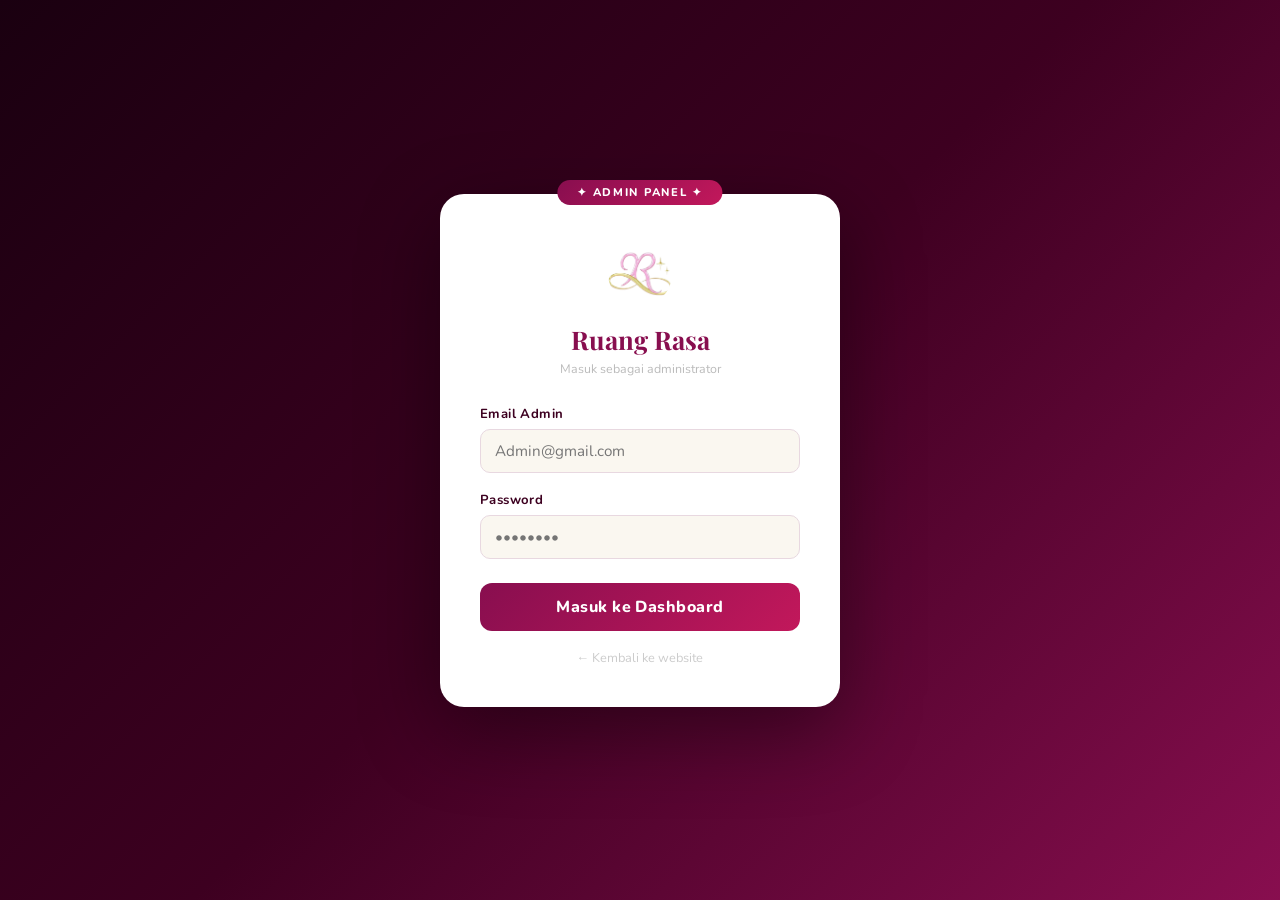
==== admin/dashboard.html @ 02d2e6ce "Initial commit ruang-rasa" ====
<!DOCTYPE html>
<html lang="id">
<head>
  <meta charset="UTF-8">
  <meta name="viewport" content="width=device-width, initial-scale=1.0">
  <title>Admin Dashboard – Ruang Rasa</title>
  <link href="https://fonts.googleapis.com/css2?family=Playfair+Display:wght@700&family=Nunito:wght@400;600;700;800&display=swap" rel="stylesheet">
  <style>
    *{box-sizing:border-box;margin:0;padding:0}
    :root{--sidebar-w:240px;--pink:#c2185b;--pink-dark:#880e4f;--bg:#f5f0f3;--white:#fff;--text:#3d0020;--muted:#999}
    body{font-family:'Nunito',sans-serif;background:var(--bg);min-height:100vh;display:flex}

    /* SIDEBAR */
    .sidebar{width:var(--sidebar-w);background:linear-gradient(180deg,#1a0010 0%,#3d0020 55%,#880e4f 100%);min-height:100vh;position:fixed;top:0;left:0;z-index:100;display:flex;flex-direction:column;transition:transform 0.3s}
    .sb-logo{padding:24px 20px 18px;border-bottom:1px solid rgba(255,255,255,0.08);text-align:center}
    .sb-logo img{width:48px;height:48px;border-radius:50%;object-fit:contain;margin-bottom:8px}
    .sb-logo h2{font-family:'Playfair Display',serif;color:#fff;font-size:1.15rem;line-height:1}
    .sb-logo p{color:rgba(255,255,255,0.4);font-size:0.68rem;letter-spacing:0.12em;text-transform:uppercase;margin-top:3px}
    .sb-nav{flex:1;padding:12px 0;overflow-y:auto}
    .nav-group-label{padding:14px 20px 4px;color:rgba(255,255,255,0.3);font-size:0.65rem;letter-spacing:0.15em;text-transform:uppercase;font-weight:800}
    .nav-item{display:flex;align-items:center;gap:11px;padding:11px 20px;color:rgba(255,255,255,0.65);font-weight:600;font-size:0.87rem;cursor:pointer;border-left:3px solid transparent;transition:all 0.18s;text-decoration:none;user-select:none}
    .nav-item:hover{background:rgba(255,255,255,0.07);color:#fff}
    .nav-item.active{background:rgba(255,255,255,0.1);color:#fff;border-left-color:#f48fb1}
    .nav-item svg{width:17px;height:17px;flex-shrink:0;opacity:0.8}
    .nav-item.active svg{opacity:1}
    .sb-footer{padding:14px 20px;border-top:1px solid rgba(255,255,255,0.08)}
    .btn-logout{width:100%;background:rgba(255,255,255,0.08);color:rgba(255,255,255,0.7);border:1px solid rgba(255,255,255,0.15);border-radius:8px;padding:9px;font-family:'Nunito',sans-serif;font-size:0.82rem;font-weight:700;cursor:pointer;transition:all 0.2s}
    .btn-logout:hover{background:rgba(255,255,255,0.15);color:#fff}

    /* MAIN */
    .main{margin-left:var(--sidebar-w);flex:1;display:flex;flex-direction:column;min-height:100vh}
    .topbar{background:var(--white);padding:14px 28px;display:flex;align-items:center;justify-content:space-between;border-bottom:1px solid #f0e0e8;position:sticky;top:0;z-index:50;gap:12px}
    .topbar-left{display:flex;align-items:center;gap:12px}
    .menu-toggle{display:none;background:none;border:none;cursor:pointer;padding:4px}
    .menu-toggle svg{width:22px;height:22px;stroke:#880e4f}
    .topbar h1{font-family:'Playfair Display',serif;font-size:1.3rem;color:var(--text)}
    .admin-chip{display:flex;align-items:center;gap:8px;background:#fce4ec;padding:5px 14px 5px 6px;border-radius:999px}
    .admin-av{width:28px;height:28px;border-radius:50%;background:linear-gradient(135deg,#f48fb1,#c2185b);display:flex;align-items:center;justify-content:center;color:#fff;font-weight:800;font-size:0.75rem}
    .admin-chip span{font-size:0.82rem;font-weight:700;color:#880e4f}
    .content{padding:24px 28px;flex:1}

    /* PAGE SECTION */
    .page-section{display:none}.page-section.active{display:block}

    /* STAT CARDS */
    .stats-grid{display:grid;grid-template-columns:repeat(auto-fill,minmax(155px,1fr));gap:14px;margin-bottom:24px}
    .stat-card{background:var(--white);border-radius:16px;padding:18px;box-shadow:0 2px 10px rgba(136,14,79,0.05);transition:transform 0.2s,box-shadow 0.2s;cursor:default}
    .stat-card:hover{transform:translateY(-2px);box-shadow:0 6px 20px rgba(136,14,79,0.1)}
    .stat-icon{width:38px;height:38px;border-radius:10px;display:flex;align-items:center;justify-content:center;font-size:1.1rem;margin-bottom:10px}
    .stat-val{font-size:1.9rem;font-weight:800;color:var(--text);line-height:1}
    .stat-lbl{font-size:0.75rem;color:var(--muted);font-weight:600;margin-top:4px}

    /* CHART */
    .chart-card{background:var(--white);border-radius:16px;padding:20px;box-shadow:0 2px 10px rgba(136,14,79,0.05);margin-bottom:24px}
    .chart-bars{display:flex;align-items:flex-end;gap:6px;height:90px;margin-top:12px}
    .chart-col{display:flex;flex-direction:column;align-items:center;gap:4px;flex:1}
    .chart-bar{width:100%;background:linear-gradient(180deg,#f48fb1,#c2185b);border-radius:4px 4px 0 0;min-height:4px;transition:height 0.6s ease}
    .chart-lbl{font-size:0.6rem;color:var(--muted);font-weight:700}

    /* SECTION TITLE */
    .sec-title{font-family:'Playfair Display',serif;font-size:1.05rem;color:var(--text);margin-bottom:14px;display:flex;align-items:center;gap:8px}
    .sec-title::after{content:'';flex:1;height:1px;background:#f0e0e8}

    /* TABLE */
    .tbl-card{background:var(--white);border-radius:16px;box-shadow:0 2px 10px rgba(136,14,79,0.05);overflow:hidden;margin-bottom:24px}
    .tbl-head{padding:14px 18px;border-bottom:1px solid #f8eef3;display:flex;align-items:center;justify-content:space-between;gap:10px;flex-wrap:wrap}
    .tbl-head h3{font-weight:800;color:var(--text);font-size:0.9rem}
    .filters{display:flex;gap:8px;flex-wrap:wrap}
    .fi{border:1.5px solid #f0e0e8;border-radius:8px;padding:6px 10px;font-family:'Nunito',sans-serif;font-size:0.8rem;outline:none;color:var(--text);transition:border-color 0.2s;background:#fff}
    .fi:focus{border-color:var(--pink)}
    .tbl-wrap{overflow-x:auto}
    table{width:100%;border-collapse:collapse}
    th{background:#fdf0f5;padding:10px 14px;text-align:left;font-size:0.72rem;font-weight:800;color:var(--pink-dark);letter-spacing:0.05em;text-transform:uppercase;white-space:nowrap}
    td{padding:10px 14px;border-bottom:1px solid #fdf0f5;font-size:0.84rem;color:#555;vertical-align:middle}
    tr:last-child td{border-bottom:none}
    tr:hover td{background:#fffafc}
    .empty-row td{text-align:center;color:#ddd;padding:28px;font-size:0.85rem}

    /* BADGES */
    .badge{display:inline-block;padding:2px 9px;border-radius:999px;font-size:0.7rem;font-weight:700}
    .b-publik{background:#dcfce7;color:#15803d}
    .b-anonim{background:#f3f4f6;color:#6b7280}
    .b-sedih{background:#dbeafe;color:#1d4ed8}
    .b-senang{background:#dcfce7;color:#15803d}
    .b-kesal{background:#fee2e2;color:#dc2626}
    .b-cemas{background:#fef3c7;color:#b45309}
    .b-bingung{background:#ede9fe;color:#7c3aed}
    .b-lelah{background:#f1f5f9;color:#475569}
    .b-admin{background:#fce4ec;color:#880e4f}

    /* BUTTONS */
    .btn-xs{padding:4px 10px;border-radius:6px;font-size:0.75rem;font-weight:700;cursor:pointer;border:none;transition:all 0.15s;white-space:nowrap}
    .btn-view{background:#dbeafe;color:#1d4ed8}.btn-view:hover{background:#1d4ed8;color:#fff}
    .btn-del{background:#fee2e2;color:#dc2626}.btn-del:hover{background:#dc2626;color:#fff}
    .btn-like{background:#fce4ec;color:#c2185b}.btn-like.liked{background:#c2185b;color:#fff}

    /* MODAL */
    .modal-bg{position:fixed;inset:0;background:rgba(0,0,0,0.45);z-index:200;display:none;align-items:center;justify-content:center;padding:16px}
    .modal-bg.open{display:flex}
    .modal{background:#fff;border-radius:20px;width:100%;max-width:540px;max-height:88vh;overflow-y:auto;box-shadow:0 20px 60px rgba(0,0,0,0.2)}
    .modal-top{padding:22px 24px 0;display:flex;align-items:flex-start;justify-content:space-between;gap:12px}
    .modal-top h2{font-family:'Playfair Display',serif;font-size:1.15rem;color:var(--pink-dark);flex:1}
    .modal-close{background:none;border:none;font-size:1.4rem;cursor:pointer;color:#bbb;line-height:1;padding:0;transition:color 0.2s}
    .modal-close:hover{color:var(--pink)}
    .modal-body{padding:16px 24px 24px}
    .modal-meta{display:flex;gap:6px;flex-wrap:wrap;margin-bottom:12px}
    .modal-isi{background:#fdf0f5;border-radius:10px;padding:14px;line-height:1.8;color:var(--text);white-space:pre-wrap;font-size:0.9rem;margin-bottom:16px}
    .modal-stats{display:flex;gap:16px;font-size:0.82rem;color:var(--muted);margin-bottom:16px}
    .modal-stats span{display:flex;align-items:center;gap:4px}
    .dukungan-list{margin-bottom:16px}
    .duk-item{display:flex;gap:10px;margin-bottom:10px}
    .duk-av{width:32px;height:32px;border-radius:50%;display:flex;align-items:center;justify-content:center;font-size:0.75rem;font-weight:800;flex-shrink:0}
    .duk-av.admin-av-d{background:linear-gradient(135deg,#f48fb1,#c2185b);color:#fff}
    .duk-av.user-av-d{background:#f3f4f6;color:#880e4f}
    .duk-bubble{flex:1;background:#f8f4f6;border-radius:10px;padding:10px 12px}
    .duk-bubble.admin-bubble{background:#fce4ec}
    .duk-name{font-size:0.78rem;font-weight:800;color:var(--pink-dark);margin-bottom:2px}
    .duk-text{font-size:0.85rem;color:#555}
    .duk-time{font-size:0.7rem;color:#bbb;margin-top:4px}
    .reply-section{border-top:1px solid #f0e0e8;padding-top:14px}
    .reply-section p{font-size:0.82rem;font-weight:700;color:var(--pink-dark);margin-bottom:8px}
    .reply-ta{width:100%;border:1.5px solid #f0e0e8;border-radius:10px;padding:10px 12px;font-family:'Nunito',sans-serif;font-size:0.87rem;outline:none;resize:vertical;min-height:72px;transition:border-color 0.2s}
    .reply-ta:focus{border-color:var(--pink)}
    .reply-actions{display:flex;gap:8px;margin-top:10px}
    .btn-send{background:linear-gradient(135deg,var(--pink-dark),var(--pink));color:#fff;border:none;border-radius:9px;padding:9px 20px;font-family:'Nunito',sans-serif;font-weight:700;font-size:0.85rem;cursor:pointer;transition:opacity 0.2s}
    .btn-send:hover{opacity:0.85}
    .btn-cancel{background:#f3f4f6;color:#666;border:none;border-radius:9px;padding:9px 16px;font-family:'Nunito',sans-serif;font-weight:700;font-size:0.85rem;cursor:pointer}

    /* OVERLAY for mobile */
    .sb-overlay{display:none;position:fixed;inset:0;background:rgba(0,0,0,0.45);z-index:99}

    /* RESPONSIVE */
    @media(max-width:768px){
      .sidebar{transform:translateX(-100%)}
      .sidebar.open{transform:translateX(0)}
      .sb-overlay.show{display:block}
      .main{margin-left:0}
      .menu-toggle{display:flex}
      .content{padding:16px}
      .stats-grid{grid-template-columns:repeat(2,1fr)}
    }
  </style>
</head>
<body>

<div class="sb-overlay" id="sbOverlay" onclick="closeSidebar()"></div>

<!-- SIDEBAR -->
<aside class="sidebar" id="sidebar">
  <div class="sb-logo">
    <img src="../public/images/logo.jpeg" alt="Logo" onerror="this.style.display='none'">
    <h2>Ruang Rasa</h2>
    <p>Admin Panel</p>
  </div>
  <nav class="sb-nav">
    <div class="nav-group-label">Utama</div>
    <a class="nav-item active" onclick="go('dashboard',this)">
      <svg viewBox="0 0 24 24" fill="none" stroke="currentColor" stroke-width="2"><rect x="3" y="3" width="7" height="7" rx="1"/><rect x="14" y="3" width="7" height="7" rx="1"/><rect x="3" y="14" width="7" height="7" rx="1"/><rect x="14" y="14" width="7" height="7" rx="1"/></svg>
      Dashboard
    </a>
    <div class="nav-group-label">Konten</div>
    <a class="nav-item" onclick="go('cerita',this)">
      <svg viewBox="0 0 24 24" fill="none" stroke="currentColor" stroke-width="2"><path d="M14 2H6a2 2 0 0 0-2 2v16a2 2 0 0 0 2 2h12a2 2 0 0 0 2-2V8z"/><polyline points="14 2 14 8 20 8"/><line x1="16" y1="13" x2="8" y2="13"/><line x1="16" y1="17" x2="8" y2="17"/></svg>
      Kelola Cerita
    </a>
    <a class="nav-item" onclick="go('dukungan',this)">
      <svg viewBox="0 0 24 24" fill="none" stroke="currentColor" stroke-width="2"><path d="M21 15a2 2 0 0 1-2 2H7l-4 4V5a2 2 0 0 1 2-2h14a2 2 0 0 1 2 2z"/></svg>
      Kelola Dukungan
    </a>
    <div class="nav-group-label">Pengguna</div>
    <a class="nav-item" onclick="go('users',this)">
      <svg viewBox="0 0 24 24" fill="none" stroke="currentColor" stroke-width="2"><path d="M17 21v-2a4 4 0 0 0-4-4H5a4 4 0 0 0-4 4v2"/><circle cx="9" cy="7" r="4"/><path d="M23 21v-2a4 4 0 0 0-3-3.87"/><path d="M16 3.13a4 4 0 0 1 0 7.75"/></svg>
      Kelola User
    </a>
    <div class="nav-group-label">Akun</div>
    <a class="nav-item" onclick="doLogout()">
      <svg viewBox="0 0 24 24" fill="none" stroke="currentColor" stroke-width="2"><path d="M9 21H5a2 2 0 0 1-2-2V5a2 2 0 0 1 2-2h4"/><polyline points="16 17 21 12 16 7"/><line x1="21" y1="12" x2="9" y2="12"/></svg>
      Logout
    </a>
  </nav>
</aside>

<!-- MAIN -->
<div class="main">
  <div class="topbar">
    <div class="topbar-left">
      <button class="menu-toggle" onclick="toggleSidebar()">
        <svg viewBox="0 0 24 24" fill="none" stroke-width="2" stroke-linecap="round"><line x1="3" y1="6" x2="21" y2="6"/><line x1="3" y1="12" x2="21" y2="12"/><line x1="3" y1="18" x2="21" y2="18"/></svg>
      </button>
      <h1 id="pageTitle">Dashboard</h1>
    </div>
    <div class="admin-chip">
      <div class="admin-av" id="adminAv">A</div>
      <span id="adminName">Admin</span>
    </div>
  </div>

  <div class="content">

    <!-- ===== DASHBOARD ===== -->
    <div id="page-dashboard" class="page-section active">
      <div class="stats-grid">
        <div class="stat-card"><div class="stat-icon" style="background:#fce4ec">📝</div><div class="stat-val" id="s-cerita">–</div><div class="stat-lbl">Total Cerita</div></div>
        <div class="stat-card"><div class="stat-icon" style="background:#e0f2fe">🌍</div><div class="stat-val" id="s-publik">–</div><div class="stat-lbl">Cerita Publik</div></div>
        <div class="stat-card"><div class="stat-icon" style="background:#f3f4f6">🔒</div><div class="stat-val" id="s-anonim">–</div><div class="stat-lbl">Cerita Anonim</div></div>
        <div class="stat-card"><div class="stat-icon" style="background:#dcfce7">💬</div><div class="stat-val" id="s-dukungan">–</div><div class="stat-lbl">Total Dukungan</div></div>
        <div class="stat-card"><div class="stat-icon" style="background:#fef3c7">❤️</div><div class="stat-val" id="s-likes">–</div><div class="stat-lbl">Total Likes</div></div>
        <div class="stat-card"><div class="stat-icon" style="background:#ede9fe">👥</div><div class="stat-val" id="s-users">–</div><div class="stat-lbl">Total User</div></div>
      </div>

      <div class="chart-card">
        <div class="sec-title">📈 Cerita 7 Hari Terakhir</div>
        <div class="chart-bars" id="chartBars"><span style="color:#ddd;font-size:0.82rem">Memuat...</span></div>
      </div>

      <div class="sec-title">🆕 Cerita Terbaru</div>
      <div class="tbl-card">
        <div class="tbl-wrap">
          <table>
            <thead><tr><th>Judul</th><th>Penulis</th><th>Perasaan</th><th>Privasi</th><th>Waktu</th><th>Aksi</th></tr></thead>
            <tbody id="tb-recent"><tr class="empty-row"><td colspan="6">Memuat...</td></tr></tbody>
          </table>
        </div>
      </div>
    </div>

    <!-- ===== CERITA ===== -->
    <div id="page-cerita" class="page-section">
      <div class="tbl-card">
        <div class="tbl-head">
          <h3>📋 Semua Cerita</h3>
          <div class="filters">
            <input class="fi" id="srCerita" placeholder="🔍 Cari..." oninput="loadCerita()">
            <select class="fi" id="flPrivasi" onchange="loadCerita()"><option value="">Semua Privasi</option><option value="publik">🌍 Publik</option><option value="anonim">🔒 Anonim</option></select>
            <select class="fi" id="flPerasaan" onchange="loadCerita()"><option value="">Semua Perasaan</option><option value="sedih">Sedih</option><option value="senang">Senang</option><option value="kesal">Kesal</option><option value="cemas">Cemas</option><option value="bingung">Bingung</option><option value="lelah">Lelah</option></select>
          </div>
        </div>
        <div class="tbl-wrap">
          <table>
            <thead><tr><th>#</th><th>Judul</th><th>Penulis</th><th>Email</th><th>Perasaan</th><th>Privasi</th><th>❤️</th><th>💬</th><th>Waktu</th><th>Aksi</th></tr></thead>
            <tbody id="tb-cerita"><tr class="empty-row"><td colspan="10">Memuat...</td></tr></tbody>
          </table>
        </div>
      </div>
    </div>

    <!-- ===== DUKUNGAN ===== -->
    <div id="page-dukungan" class="page-section">
      <div class="tbl-card">
        <div class="tbl-head"><h3>💬 Semua Dukungan & Balasan Admin</h3></div>
        <div class="tbl-wrap">
          <table>
            <thead><tr><th>#</th><th>Dari</th><th>Isi</th><th>Untuk Cerita</th><th>Tipe</th><th>Waktu</th><th>Aksi</th></tr></thead>
            <tbody id="tb-dukungan"><tr class="empty-row"><td colspan="7">Memuat...</td></tr></tbody>
          </table>
        </div>
      </div>
    </div>

    <!-- ===== USERS ===== -->
    <div id="page-users" class="page-section">
      <div class="tbl-card">
        <div class="tbl-head"><h3>👥 Semua Pengguna</h3></div>
        <div class="tbl-wrap">
          <table>
            <thead><tr><th>#</th><th>Nama</th><th>Email</th><th>Jumlah Cerita</th><th>Bergabung</th><th>Aksi</th></tr></thead>
            <tbody id="tb-users"><tr class="empty-row"><td colspan="6">Memuat...</td></tr></tbody>
          </table>
        </div>
      </div>
    </div>

  </div>
</div>

<!-- MODAL DETAIL -->
<div class="modal-bg" id="modalBg" onclick="closeModal(event)">
  <div class="modal" onclick="event.stopPropagation()">
    <div class="modal-top">
      <h2 id="modalTitle">Detail Cerita</h2>
      <button class="modal-close" onclick="closeModal()">×</button>
    </div>
    <div class="modal-body">
      <div class="modal-meta" id="modalMeta"></div>
      <div class="modal-isi" id="modalIsi"></div>
      <div class="modal-stats" id="modalStats"></div>
      <div class="dukungan-list" id="dukList"></div>
      <div class="reply-section">
        <p>✍️ Balas sebagai <strong>Admin</strong>:</p>
        <textarea class="reply-ta" id="replyTa" placeholder="Tulis balasan yang hangat dan supportif..."></textarea>
        <div class="reply-actions">
          <button class="btn-send" onclick="kirimBalasan()">Kirim Balasan</button>
          <button class="btn-cancel" onclick="closeModal()">Tutup</button>
        </div>
      </div>
    </div>
  </div>
</div>

<script>
  const API = '../api/admin.php';
  const adminData = JSON.parse(sessionStorage.getItem('rr_admin')||'{}');
  if(!sessionStorage.getItem('rr_admin')) location.href='login.html';

  document.getElementById('adminName').textContent = adminData.nama||'Admin';
  document.getElementById('adminAv').textContent   = (adminData.nama||'A')[0].toUpperCase();

  let currentCeritaId = null;

  const titles = {dashboard:'Dashboard',cerita:'Kelola Cerita',dukungan:'Kelola Dukungan',users:'Kelola User'};

  function go(page, el) {
    document.querySelectorAll('.page-section').forEach(s=>s.classList.remove('active'));
    document.querySelectorAll('.nav-item').forEach(n=>n.classList.remove('active'));
    document.getElementById('page-'+page).classList.add('active');
    if(el) el.classList.add('active');
    document.getElementById('pageTitle').textContent = titles[page]||page;
    closeSidebar();
    if(page==='dashboard') loadDashboard();
    else if(page==='cerita') loadCerita();
    else if(page==='dukungan') loadDukungan();
    else if(page==='users') loadUsers();
  }

  function toggleSidebar(){document.getElementById('sidebar').classList.toggle('open');document.getElementById('sbOverlay').classList.toggle('show')}
  function closeSidebar(){document.getElementById('sidebar').classList.remove('open');document.getElementById('sbOverlay').classList.remove('show')}

  function esc(s){const d=document.createElement('div');d.appendChild(document.createTextNode(s||''));return d.innerHTML}
  function ago(d){const diff=Math.floor((new Date()-new Date(d))/1000);if(diff<60)return'baru saja';if(diff<3600)return Math.floor(diff/60)+' mnt lalu';if(diff<86400)return Math.floor(diff/3600)+' jam lalu';return Math.floor(diff/86400)+' hari lalu';}
  function badgeP(p){return`<span class="badge b-${p}">${p}</span>`}
  function badgePr(p){return p==='publik'?'<span class="badge b-publik">🌍 Publik</span>':'<span class="badge b-anonim">🔒 Anonim</span>'}

  // ===== DASHBOARD =====
  async function loadDashboard(){
    const r=await fetch(API+'?action=stats');
    const j=await r.json();
    if(!j.success)return;
    const d=j.data;
    document.getElementById('s-cerita').textContent=d.total_cerita;
    document.getElementById('s-publik').textContent=d.cerita_publik;
    document.getElementById('s-anonim').textContent=d.cerita_anonim;
    document.getElementById('s-dukungan').textContent=d.total_dukungan;
    document.getElementById('s-likes').textContent=d.total_likes;
    document.getElementById('s-users').textContent=d.total_users;

    // Chart
    const cb=document.getElementById('chartBars');
    if(d.chart&&d.chart.length){
      const mx=Math.max(...d.chart.map(c=>parseInt(c.total)),1);
      cb.innerHTML=d.chart.map(c=>{
        const h=Math.max(6,Math.round(parseInt(c.total)/mx*80));
        return`<div class="chart-col"><div class="chart-bar" style="height:${h}px" title="${c.total} cerita"></div><div class="chart-lbl">${c.tgl.slice(5)}</div></div>`;
      }).join('');
    } else {cb.innerHTML='<span style="color:#ddd;font-size:0.82rem">Belum ada data minggu ini</span>';}

    // Terbaru
    const tb=document.getElementById('tb-recent');
    if(!d.terbaru.length){tb.innerHTML='<tr class="empty-row"><td colspan="6">Belum ada cerita</td></tr>';return;}
    tb.innerHTML=d.terbaru.map(c=>`<tr>
      <td><strong style="color:#880e4f">${esc(c.judul||'(tanpa judul)')}</strong></td>
      <td>${esc(c.nama_panggilan)}</td><td>${badgeP(c.perasaan)}</td><td>${badgePr(c.privasi)}</td>
      <td style="color:#bbb;font-size:0.8rem">${ago(c.created_at)}</td>
      <td><button class="btn-xs btn-view" onclick="bukaDetail(${c.id})">👁 Lihat</button></td>
    </tr>`).join('');
  }

  // ===== CERITA =====
  async function loadCerita(){
    const search=document.getElementById('srCerita')?.value||'';
    const privasi=document.getElementById('flPrivasi')?.value||'';
    const perasaan=document.getElementById('flPerasaan')?.value||'';
    const r=await fetch(`${API}?action=get_cerita&search=${encodeURIComponent(search)}&privasi=${privasi}&perasaan=${perasaan}`);
    const j=await r.json();
    const tb=document.getElementById('tb-cerita');
    if(!j.success||!j.data.length){tb.innerHTML='<tr class="empty-row"><td colspan="10">Tidak ada cerita ditemukan</td></tr>';return;}
    tb.innerHTML=j.data.map((c,i)=>`<tr>
      <td style="color:#ddd">${i+1}</td>
      <td><strong style="color:#3d0020;font-size:0.85rem">${esc(c.judul||'(tanpa judul)')}</strong></td>
      <td>${esc(c.nama_panggilan)}</td>
      <td style="color:#bbb;font-size:0.75rem">${esc(c.user_email||'–')}</td>
      <td>${badgeP(c.perasaan)}</td><td>${badgePr(c.privasi)}</td>
      <td>${c.likes}</td><td>${c.dukungan_count}</td>
      <td style="color:#bbb;font-size:0.78rem;white-space:nowrap">${ago(c.created_at)}</td>
      <td style="white-space:nowrap">
        <button class="btn-xs btn-view" onclick="bukaDetail(${c.id})">👁</button>
        <button class="btn-xs btn-del" onclick="hapusCerita(${c.id},this)" style="margin-left:4px">🗑</button>
      </td>
    </tr>`).join('');
  }

  // ===== DUKUNGAN =====
  async function loadDukungan(){
    const r=await fetch(API+'?action=get_dukungan');
    const j=await r.json();
    const tb=document.getElementById('tb-dukungan');
    if(!j.success||!j.data.length){tb.innerHTML='<tr class="empty-row"><td colspan="7">Belum ada dukungan</td></tr>';return;}
    tb.innerHTML=j.data.map((d,i)=>`<tr>
      <td style="color:#ddd">${i+1}</td>
      <td><strong>${esc(d.nama||'Anonim')}</strong></td>
      <td style="max-width:180px;overflow:hidden;text-overflow:ellipsis;white-space:nowrap">${esc(d.isi)}</td>
      <td style="color:#880e4f;font-size:0.78rem">${esc(d.cerita_judul||'–')}</td>
      <td>${d.is_admin==1?'<span class="badge b-admin">👑 Admin</span>':'<span class="badge b-anonim">User</span>'}</td>
      <td style="color:#bbb;font-size:0.78rem">${ago(d.created_at)}</td>
      <td><button class="btn-xs btn-del" onclick="hapusDukungan(${d.id},this)">🗑</button></td>
    </tr>`).join('');
  }

  // ===== USERS =====
  async function loadUsers(){
    const r=await fetch(API+'?action=get_users');
    const j=await r.json();
    const tb=document.getElementById('tb-users');
    if(!j.success||!j.data.length){tb.innerHTML='<tr class="empty-row"><td colspan="6">Belum ada user</td></tr>';return;}
    tb.innerHTML=j.data.map((u,i)=>`<tr>
      <td style="color:#ddd">${i+1}</td>
      <td><strong style="color:#3d0020">${esc(u.nama_panggilan||'Anonim')}</strong></td>
      <td style="color:#bbb;font-size:0.82rem">${esc(u.email)}</td>
      <td><span class="badge b-publik">${u.jumlah_cerita} cerita</span></td>
      <td style="color:#bbb;font-size:0.78rem">${ago(u.created_at)}</td>
      <td><button class="btn-xs btn-del" onclick="hapusUser(${u.id},this)">🗑</button></td>
    </tr>`).join('');
  }

  // ===== DETAIL =====
  async function bukaDetail(id){
    currentCeritaId=id;
    document.getElementById('modalTitle').textContent='Memuat...';
    document.getElementById('modalMeta').innerHTML='';
    document.getElementById('modalIsi').innerHTML='<span style="color:#ddd">Memuat cerita...</span>';
    document.getElementById('dukList').innerHTML='';
    document.getElementById('replyTa').value='';
    document.getElementById('modalBg').classList.add('open');

    const r=await fetch(API+'?action=get_detail&id='+id);
    const j=await r.json();
    if(!j.success){document.getElementById('modalIsi').textContent='Gagal memuat.';return;}
    const c=j.data;
    document.getElementById('modalTitle').textContent=c.judul||'(Tanpa Judul)';
    document.getElementById('modalMeta').innerHTML=`${badgeP(c.perasaan)} ${badgePr(c.privasi)} <span style="color:#bbb;font-size:0.8rem">oleh <strong>${esc(c.nama_panggilan)}</strong></span>`;
    document.getElementById('modalIsi').textContent=c.isi;
    document.getElementById('modalStats').innerHTML=`<span>❤️ ${c.likes} suka</span><span>💬 ${c.dukungan.length} dukungan</span><span style="color:#bbb">📧 ${esc(c.user_email||'–')}</span>`;

    const dl=document.getElementById('dukList');
    if(!c.dukungan.length){dl.innerHTML='<p style="color:#ddd;font-size:0.82rem;text-align:center;padding:8px 0">Belum ada dukungan</p>';}
    else {
      dl.innerHTML=c.dukungan.map(d=>{
        const isA=d.is_admin==1;
        return`<div class="duk-item">
          <div class="duk-av ${isA?'admin-av-d':'user-av-d'}">${isA?'👑':(d.nama||'A')[0].toUpperCase()}</div>
          <div class="duk-bubble ${isA?'admin-bubble':''}">
            <div class="duk-name">${esc(d.nama||'Anonim')}${isA?' <span class="badge b-admin" style="font-size:0.6rem">Admin</span>':''}</div>
            <div class="duk-text">${esc(d.isi)}</div>
            <div class="duk-time">${ago(d.created_at)}</div>
          </div>
        </div>`;
      }).join('');
    }
  }

  async function kirimBalasan(){
    const isi=document.getElementById('replyTa').value.trim();
    if(!isi){alert('Tulis balasan dulu!');return;}
    const r=await fetch(API+'?action=balas',{method:'POST',headers:{'Content-Type':'application/json'},body:JSON.stringify({cerita_id:currentCeritaId,isi})});
    const j=await r.json();
    if(j.success){
      document.getElementById('replyTa').value='';
      const dl=document.getElementById('dukList');
      const d=j.data;
      const newEl=document.createElement('div');
      newEl.className='duk-item';
      newEl.innerHTML=`<div class="duk-av admin-av-d">👑</div><div class="duk-bubble admin-bubble"><div class="duk-name">Admin <span class="badge b-admin" style="font-size:0.6rem">Admin</span></div><div class="duk-text">${esc(d.isi)}</div><div class="duk-time">baru saja</div></div>`;
      const emptyMsg=dl.querySelector('p');
      if(emptyMsg) emptyMsg.remove();
      dl.appendChild(newEl);
    } else {alert('Gagal kirim: '+(j.message||'Error'));}
  }

  function closeModal(e){if(!e||e.target===document.getElementById('modalBg')||e.currentTarget===document.getElementById('modalBg')&&e.target===e.currentTarget){document.getElementById('modalBg').classList.remove('open')}}

  // ===== HAPUS =====
  async function hapusCerita(id,btn){
    if(!confirm('Hapus cerita ini secara permanen?'))return;
    const r=await fetch(API+'?action=hapus_cerita',{method:'POST',headers:{'Content-Type':'application/json'},body:JSON.stringify({id})});
    const j=await r.json();
    if(j.success)btn.closest('tr').remove();else alert('Gagal menghapus');
  }
  async function hapusUser(id,btn){
    if(!confirm('Hapus user ini? Semua ceritanya akan ikut terhapus!'))return;
    const r=await fetch(API+'?action=hapus_user',{method:'POST',headers:{'Content-Type':'application/json'},body:JSON.stringify({id})});
    const j=await r.json();
    if(j.success)btn.closest('tr').remove();else alert('Gagal menghapus');
  }
  async function hapusDukungan(id,btn){
    if(!confirm('Hapus dukungan ini?'))return;
    const r=await fetch(API+'?action=hapus_dukungan',{method:'POST',headers:{'Content-Type':'application/json'},body:JSON.stringify({id})});
    const j=await r.json();
    if(j.success)btn.closest('tr').remove();else alert('Gagal menghapus');
  }

  // ===== LOGOUT =====
  async function doLogout(){
    if(!confirm('Yakin ingin logout?'))return;
    await fetch(API+'?action=logout');
    sessionStorage.removeItem('rr_admin');
    location.href='login.html';
  }

  loadDashboard();
</script>
</body>
</html>
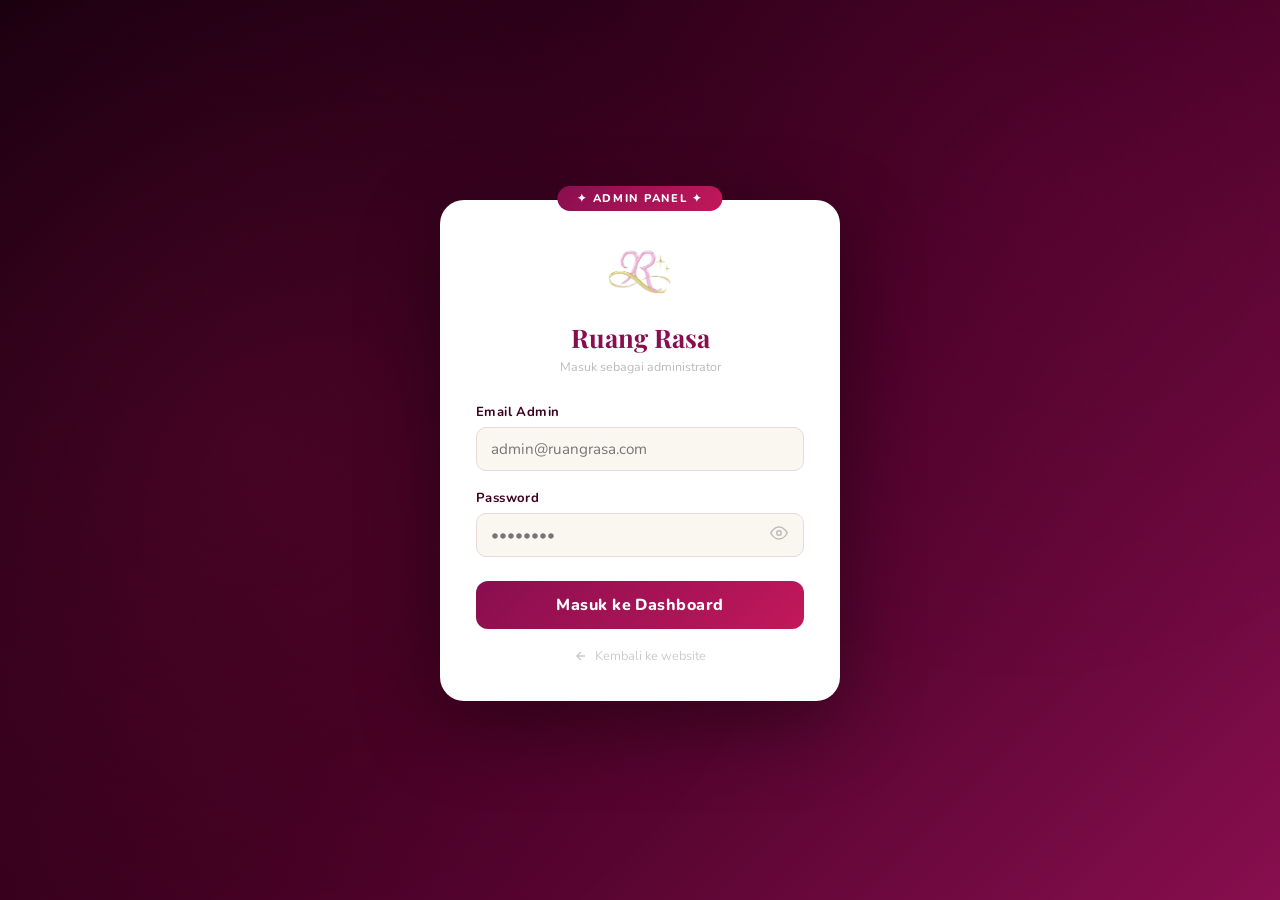
==== commit 03cbb574: "update fitur navbar dan perbaikan bug" ====
--- a/admin/dashboard.html
+++ b/admin/dashboard.html
@@ -4,151 +4,15 @@
   <meta charset="UTF-8">
   <meta name="viewport" content="width=device-width, initial-scale=1.0">
   <title>Admin Dashboard – Ruang Rasa</title>
-  <link href="https://fonts.googleapis.com/css2?family=Playfair+Display:wght@700&family=Nunito:wght@400;600;700;800&display=swap" rel="stylesheet">
-  <style>
-    *{box-sizing:border-box;margin:0;padding:0}
-    :root{--sidebar-w:240px;--pink:#c2185b;--pink-dark:#880e4f;--bg:#f5f0f3;--white:#fff;--text:#3d0020;--muted:#999}
-    body{font-family:'Nunito',sans-serif;background:var(--bg);min-height:100vh;display:flex}
-
-    /* SIDEBAR */
-    .sidebar{width:var(--sidebar-w);background:linear-gradient(180deg,#1a0010 0%,#3d0020 55%,#880e4f 100%);min-height:100vh;position:fixed;top:0;left:0;z-index:100;display:flex;flex-direction:column;transition:transform 0.3s}
-    .sb-logo{padding:24px 20px 18px;border-bottom:1px solid rgba(255,255,255,0.08);text-align:center}
-    .sb-logo img{width:48px;height:48px;border-radius:50%;object-fit:contain;margin-bottom:8px}
-    .sb-logo h2{font-family:'Playfair Display',serif;color:#fff;font-size:1.15rem;line-height:1}
-    .sb-logo p{color:rgba(255,255,255,0.4);font-size:0.68rem;letter-spacing:0.12em;text-transform:uppercase;margin-top:3px}
-    .sb-nav{flex:1;padding:12px 0;overflow-y:auto}
-    .nav-group-label{padding:14px 20px 4px;color:rgba(255,255,255,0.3);font-size:0.65rem;letter-spacing:0.15em;text-transform:uppercase;font-weight:800}
-    .nav-item{display:flex;align-items:center;gap:11px;padding:11px 20px;color:rgba(255,255,255,0.65);font-weight:600;font-size:0.87rem;cursor:pointer;border-left:3px solid transparent;transition:all 0.18s;text-decoration:none;user-select:none}
-    .nav-item:hover{background:rgba(255,255,255,0.07);color:#fff}
-    .nav-item.active{background:rgba(255,255,255,0.1);color:#fff;border-left-color:#f48fb1}
-    .nav-item svg{width:17px;height:17px;flex-shrink:0;opacity:0.8}
-    .nav-item.active svg{opacity:1}
-    .sb-footer{padding:14px 20px;border-top:1px solid rgba(255,255,255,0.08)}
-    .btn-logout{width:100%;background:rgba(255,255,255,0.08);color:rgba(255,255,255,0.7);border:1px solid rgba(255,255,255,0.15);border-radius:8px;padding:9px;font-family:'Nunito',sans-serif;font-size:0.82rem;font-weight:700;cursor:pointer;transition:all 0.2s}
-    .btn-logout:hover{background:rgba(255,255,255,0.15);color:#fff}
-
-    /* MAIN */
-    .main{margin-left:var(--sidebar-w);flex:1;display:flex;flex-direction:column;min-height:100vh}
-    .topbar{background:var(--white);padding:14px 28px;display:flex;align-items:center;justify-content:space-between;border-bottom:1px solid #f0e0e8;position:sticky;top:0;z-index:50;gap:12px}
-    .topbar-left{display:flex;align-items:center;gap:12px}
-    .menu-toggle{display:none;background:none;border:none;cursor:pointer;padding:4px}
-    .menu-toggle svg{width:22px;height:22px;stroke:#880e4f}
-    .topbar h1{font-family:'Playfair Display',serif;font-size:1.3rem;color:var(--text)}
-    .admin-chip{display:flex;align-items:center;gap:8px;background:#fce4ec;padding:5px 14px 5px 6px;border-radius:999px}
-    .admin-av{width:28px;height:28px;border-radius:50%;background:linear-gradient(135deg,#f48fb1,#c2185b);display:flex;align-items:center;justify-content:center;color:#fff;font-weight:800;font-size:0.75rem}
-    .admin-chip span{font-size:0.82rem;font-weight:700;color:#880e4f}
-    .content{padding:24px 28px;flex:1}
-
-    /* PAGE SECTION */
-    .page-section{display:none}.page-section.active{display:block}
-
-    /* STAT CARDS */
-    .stats-grid{display:grid;grid-template-columns:repeat(auto-fill,minmax(155px,1fr));gap:14px;margin-bottom:24px}
-    .stat-card{background:var(--white);border-radius:16px;padding:18px;box-shadow:0 2px 10px rgba(136,14,79,0.05);transition:transform 0.2s,box-shadow 0.2s;cursor:default}
-    .stat-card:hover{transform:translateY(-2px);box-shadow:0 6px 20px rgba(136,14,79,0.1)}
-    .stat-icon{width:38px;height:38px;border-radius:10px;display:flex;align-items:center;justify-content:center;font-size:1.1rem;margin-bottom:10px}
-    .stat-val{font-size:1.9rem;font-weight:800;color:var(--text);line-height:1}
-    .stat-lbl{font-size:0.75rem;color:var(--muted);font-weight:600;margin-top:4px}
-
-    /* CHART */
-    .chart-card{background:var(--white);border-radius:16px;padding:20px;box-shadow:0 2px 10px rgba(136,14,79,0.05);margin-bottom:24px}
-    .chart-bars{display:flex;align-items:flex-end;gap:6px;height:90px;margin-top:12px}
-    .chart-col{display:flex;flex-direction:column;align-items:center;gap:4px;flex:1}
-    .chart-bar{width:100%;background:linear-gradient(180deg,#f48fb1,#c2185b);border-radius:4px 4px 0 0;min-height:4px;transition:height 0.6s ease}
-    .chart-lbl{font-size:0.6rem;color:var(--muted);font-weight:700}
-
-    /* SECTION TITLE */
-    .sec-title{font-family:'Playfair Display',serif;font-size:1.05rem;color:var(--text);margin-bottom:14px;display:flex;align-items:center;gap:8px}
-    .sec-title::after{content:'';flex:1;height:1px;background:#f0e0e8}
-
-    /* TABLE */
-    .tbl-card{background:var(--white);border-radius:16px;box-shadow:0 2px 10px rgba(136,14,79,0.05);overflow:hidden;margin-bottom:24px}
-    .tbl-head{padding:14px 18px;border-bottom:1px solid #f8eef3;display:flex;align-items:center;justify-content:space-between;gap:10px;flex-wrap:wrap}
-    .tbl-head h3{font-weight:800;color:var(--text);font-size:0.9rem}
-    .filters{display:flex;gap:8px;flex-wrap:wrap}
-    .fi{border:1.5px solid #f0e0e8;border-radius:8px;padding:6px 10px;font-family:'Nunito',sans-serif;font-size:0.8rem;outline:none;color:var(--text);transition:border-color 0.2s;background:#fff}
-    .fi:focus{border-color:var(--pink)}
-    .tbl-wrap{overflow-x:auto}
-    table{width:100%;border-collapse:collapse}
-    th{background:#fdf0f5;padding:10px 14px;text-align:left;font-size:0.72rem;font-weight:800;color:var(--pink-dark);letter-spacing:0.05em;text-transform:uppercase;white-space:nowrap}
-    td{padding:10px 14px;border-bottom:1px solid #fdf0f5;font-size:0.84rem;color:#555;vertical-align:middle}
-    tr:last-child td{border-bottom:none}
-    tr:hover td{background:#fffafc}
-    .empty-row td{text-align:center;color:#ddd;padding:28px;font-size:0.85rem}
-
-    /* BADGES */
-    .badge{display:inline-block;padding:2px 9px;border-radius:999px;font-size:0.7rem;font-weight:700}
-    .b-publik{background:#dcfce7;color:#15803d}
-    .b-anonim{background:#f3f4f6;color:#6b7280}
-    .b-sedih{background:#dbeafe;color:#1d4ed8}
-    .b-senang{background:#dcfce7;color:#15803d}
-    .b-kesal{background:#fee2e2;color:#dc2626}
-    .b-cemas{background:#fef3c7;color:#b45309}
-    .b-bingung{background:#ede9fe;color:#7c3aed}
-    .b-lelah{background:#f1f5f9;color:#475569}
-    .b-admin{background:#fce4ec;color:#880e4f}
-
-    /* BUTTONS */
-    .btn-xs{padding:4px 10px;border-radius:6px;font-size:0.75rem;font-weight:700;cursor:pointer;border:none;transition:all 0.15s;white-space:nowrap}
-    .btn-view{background:#dbeafe;color:#1d4ed8}.btn-view:hover{background:#1d4ed8;color:#fff}
-    .btn-del{background:#fee2e2;color:#dc2626}.btn-del:hover{background:#dc2626;color:#fff}
-    .btn-like{background:#fce4ec;color:#c2185b}.btn-like.liked{background:#c2185b;color:#fff}
-
-    /* MODAL */
-    .modal-bg{position:fixed;inset:0;background:rgba(0,0,0,0.45);z-index:200;display:none;align-items:center;justify-content:center;padding:16px}
-    .modal-bg.open{display:flex}
-    .modal{background:#fff;border-radius:20px;width:100%;max-width:540px;max-height:88vh;overflow-y:auto;box-shadow:0 20px 60px rgba(0,0,0,0.2)}
-    .modal-top{padding:22px 24px 0;display:flex;align-items:flex-start;justify-content:space-between;gap:12px}
-    .modal-top h2{font-family:'Playfair Display',serif;font-size:1.15rem;color:var(--pink-dark);flex:1}
-    .modal-close{background:none;border:none;font-size:1.4rem;cursor:pointer;color:#bbb;line-height:1;padding:0;transition:color 0.2s}
-    .modal-close:hover{color:var(--pink)}
-    .modal-body{padding:16px 24px 24px}
-    .modal-meta{display:flex;gap:6px;flex-wrap:wrap;margin-bottom:12px}
-    .modal-isi{background:#fdf0f5;border-radius:10px;padding:14px;line-height:1.8;color:var(--text);white-space:pre-wrap;font-size:0.9rem;margin-bottom:16px}
-    .modal-stats{display:flex;gap:16px;font-size:0.82rem;color:var(--muted);margin-bottom:16px}
-    .modal-stats span{display:flex;align-items:center;gap:4px}
-    .dukungan-list{margin-bottom:16px}
-    .duk-item{display:flex;gap:10px;margin-bottom:10px}
-    .duk-av{width:32px;height:32px;border-radius:50%;display:flex;align-items:center;justify-content:center;font-size:0.75rem;font-weight:800;flex-shrink:0}
-    .duk-av.admin-av-d{background:linear-gradient(135deg,#f48fb1,#c2185b);color:#fff}
-    .duk-av.user-av-d{background:#f3f4f6;color:#880e4f}
-    .duk-bubble{flex:1;background:#f8f4f6;border-radius:10px;padding:10px 12px}
-    .duk-bubble.admin-bubble{background:#fce4ec}
-    .duk-name{font-size:0.78rem;font-weight:800;color:var(--pink-dark);margin-bottom:2px}
-    .duk-text{font-size:0.85rem;color:#555}
-    .duk-time{font-size:0.7rem;color:#bbb;margin-top:4px}
-    .reply-section{border-top:1px solid #f0e0e8;padding-top:14px}
-    .reply-section p{font-size:0.82rem;font-weight:700;color:var(--pink-dark);margin-bottom:8px}
-    .reply-ta{width:100%;border:1.5px solid #f0e0e8;border-radius:10px;padding:10px 12px;font-family:'Nunito',sans-serif;font-size:0.87rem;outline:none;resize:vertical;min-height:72px;transition:border-color 0.2s}
-    .reply-ta:focus{border-color:var(--pink)}
-    .reply-actions{display:flex;gap:8px;margin-top:10px}
-    .btn-send{background:linear-gradient(135deg,var(--pink-dark),var(--pink));color:#fff;border:none;border-radius:9px;padding:9px 20px;font-family:'Nunito',sans-serif;font-weight:700;font-size:0.85rem;cursor:pointer;transition:opacity 0.2s}
-    .btn-send:hover{opacity:0.85}
-    .btn-cancel{background:#f3f4f6;color:#666;border:none;border-radius:9px;padding:9px 16px;font-family:'Nunito',sans-serif;font-weight:700;font-size:0.85rem;cursor:pointer}
-
-    /* OVERLAY for mobile */
-    .sb-overlay{display:none;position:fixed;inset:0;background:rgba(0,0,0,0.45);z-index:99}
-
-    /* RESPONSIVE */
-    @media(max-width:768px){
-      .sidebar{transform:translateX(-100%)}
-      .sidebar.open{transform:translateX(0)}
-      .sb-overlay.show{display:block}
-      .main{margin-left:0}
-      .menu-toggle{display:flex}
-      .content{padding:16px}
-      .stats-grid{grid-template-columns:repeat(2,1fr)}
-    }
-  </style>
+  <link rel="stylesheet" href="../css/style.css">
 </head>
 <body>
 
 <div class="sb-overlay" id="sbOverlay" onclick="closeSidebar()"></div>
 
-<!-- SIDEBAR -->
 <aside class="sidebar" id="sidebar">
   <div class="sb-logo">
-    <img src="../public/images/logo.jpeg" alt="Logo" onerror="this.style.display='none'">
+    <img src="../public/images/remove.png" alt="Logo" onerror="this.style.display='none'">
     <h2>Ruang Rasa</h2>
     <p>Admin Panel</p>
   </div>
@@ -167,6 +31,10 @@
       <svg viewBox="0 0 24 24" fill="none" stroke="currentColor" stroke-width="2"><path d="M21 15a2 2 0 0 1-2 2H7l-4 4V5a2 2 0 0 1 2-2h14a2 2 0 0 1 2 2z"/></svg>
       Kelola Dukungan
     </a>
+    <a class="nav-item" onclick="go('balasan',this)">
+      <svg viewBox="0 0 24 24" fill="none" stroke="currentColor" stroke-width="2"><path d="M3 10h10a8 8 0 0 1 8 8v2M3 10l6 6M3 10l6-6"/></svg>
+      Balasan Admin
+    </a>
     <div class="nav-group-label">Pengguna</div>
     <a class="nav-item" onclick="go('users',this)">
       <svg viewBox="0 0 24 24" fill="none" stroke="currentColor" stroke-width="2"><path d="M17 21v-2a4 4 0 0 0-4-4H5a4 4 0 0 0-4 4v2"/><circle cx="9" cy="7" r="4"/><path d="M23 21v-2a4 4 0 0 0-3-3.87"/><path d="M16 3.13a4 4 0 0 1 0 7.75"/></svg>
@@ -180,7 +48,6 @@
   </nav>
 </aside>
 
-<!-- MAIN -->
 <div class="main">
   <div class="topbar">
     <div class="topbar-left">
@@ -197,7 +64,7 @@
 
   <div class="content">
 
-    <!-- ===== DASHBOARD ===== -->
+    <!-- DASHBOARD -->
     <div id="page-dashboard" class="page-section active">
       <div class="stats-grid">
         <div class="stat-card"><div class="stat-icon" style="background:#fce4ec">📝</div><div class="stat-val" id="s-cerita">–</div><div class="stat-lbl">Total Cerita</div></div>
@@ -207,12 +74,10 @@
         <div class="stat-card"><div class="stat-icon" style="background:#fef3c7">❤️</div><div class="stat-val" id="s-likes">–</div><div class="stat-lbl">Total Likes</div></div>
         <div class="stat-card"><div class="stat-icon" style="background:#ede9fe">👥</div><div class="stat-val" id="s-users">–</div><div class="stat-lbl">Total User</div></div>
       </div>
-
       <div class="chart-card">
         <div class="sec-title">📈 Cerita 7 Hari Terakhir</div>
         <div class="chart-bars" id="chartBars"><span style="color:#ddd;font-size:0.82rem">Memuat...</span></div>
       </div>
-
       <div class="sec-title">🆕 Cerita Terbaru</div>
       <div class="tbl-card">
         <div class="tbl-wrap">
@@ -224,15 +89,27 @@
       </div>
     </div>
 
-    <!-- ===== CERITA ===== -->
+    <!-- CERITA -->
     <div id="page-cerita" class="page-section">
       <div class="tbl-card">
         <div class="tbl-head">
           <h3>📋 Semua Cerita</h3>
           <div class="filters">
             <input class="fi" id="srCerita" placeholder="🔍 Cari..." oninput="loadCerita()">
-            <select class="fi" id="flPrivasi" onchange="loadCerita()"><option value="">Semua Privasi</option><option value="publik">🌍 Publik</option><option value="anonim">🔒 Anonim</option></select>
-            <select class="fi" id="flPerasaan" onchange="loadCerita()"><option value="">Semua Perasaan</option><option value="sedih">Sedih</option><option value="senang">Senang</option><option value="kesal">Kesal</option><option value="cemas">Cemas</option><option value="bingung">Bingung</option><option value="lelah">Lelah</option></select>
+            <select class="fi" id="flPrivasi" onchange="loadCerita()">
+              <option value="">Semua Privasi</option>
+              <option value="publik">🌍 Publik</option>
+              <option value="anonim">🔒 Anonim</option>
+            </select>
+            <select class="fi" id="flPerasaan" onchange="loadCerita()">
+              <option value="">Semua Perasaan</option>
+              <option value="sedih">Sedih</option>
+              <option value="senang">Senang</option>
+              <option value="kesal">Kesal</option>
+              <option value="cemas">Cemas</option>
+              <option value="bingung">Bingung</option>
+              <option value="lelah">Lelah</option>
+            </select>
           </div>
         </div>
         <div class="tbl-wrap">
@@ -244,10 +121,10 @@
       </div>
     </div>
 
-    <!-- ===== DUKUNGAN ===== -->
+    <!-- DUKUNGAN -->
     <div id="page-dukungan" class="page-section">
       <div class="tbl-card">
-        <div class="tbl-head"><h3>💬 Semua Dukungan & Balasan Admin</h3></div>
+        <div class="tbl-head"><h3>💬 Semua Dukungan</h3></div>
         <div class="tbl-wrap">
           <table>
             <thead><tr><th>#</th><th>Dari</th><th>Isi</th><th>Untuk Cerita</th><th>Tipe</th><th>Waktu</th><th>Aksi</th></tr></thead>
@@ -257,7 +134,21 @@
       </div>
     </div>
 
-    <!-- ===== USERS ===== -->
+    <!-- BALASAN ADMIN -->
+    <div id="page-balasan" class="page-section">
+      <div class="tbl-card" style="margin-bottom:16px">
+        <div class="tbl-head">
+          <h3>👑 Riwayat Balasan Admin</h3>
+          <span id="balasan-count" style="font-size:0.8rem;color:#aaa"></span>
+        </div>
+      </div>
+      <div id="balasan-empty" class="hidden" style="text-align:center;padding:48px;color:#ccc;font-size:0.9rem;">
+        👑 Belum ada balasan dari admin
+      </div>
+      <div id="balasanGrid" class="balasan-grid"></div>
+    </div>
+
+    <!-- USERS -->
     <div id="page-users" class="page-section">
       <div class="tbl-card">
         <div class="tbl-head"><h3>👥 Semua Pengguna</h3></div>
@@ -273,7 +164,7 @@
   </div>
 </div>
 
-<!-- MODAL DETAIL -->
+<!-- MODAL DETAIL CERITA -->
 <div class="modal-bg" id="modalBg" onclick="closeModal(event)">
   <div class="modal" onclick="event.stopPropagation()">
     <div class="modal-top">
@@ -289,7 +180,7 @@
         <p>✍️ Balas sebagai <strong>Admin</strong>:</p>
         <textarea class="reply-ta" id="replyTa" placeholder="Tulis balasan yang hangat dan supportif..."></textarea>
         <div class="reply-actions">
-          <button class="btn-send" onclick="kirimBalasan()">Kirim Balasan</button>
+          <button class="btn-send" id="btnKirim" onclick="kirimBalasan()">Kirim Balasan</button>
           <button class="btn-cancel" onclick="closeModal()">Tutup</button>
         </div>
       </div>
@@ -297,215 +188,21 @@
   </div>
 </div>
 
+<!-- MODAL EDIT BALASAN -->
+<div class="edit-modal-bg" id="editModalBg" onclick="closeEditModal(event)">
+  <div class="edit-modal" onclick="event.stopPropagation()">
+    <h3>✏️ Edit Balasan Admin</h3>
+    <textarea class="edit-ta" id="editTa" placeholder="Edit balasan..."></textarea>
+    <div class="edit-actions">
+      <button class="btn-cancel" onclick="closeEditModal()">Batal</button>
+      <button class="btn-send" id="btnSimpanEdit" onclick="simpanEdit()">Simpan</button>
+    </div>
+  </div>
+</div>
+
+<script src="../js/components.js"></script>
 <script>
-  const API = '../api/admin.php';
-  const adminData = JSON.parse(sessionStorage.getItem('rr_admin')||'{}');
-  if(!sessionStorage.getItem('rr_admin')) location.href='login.html';
-
-  document.getElementById('adminName').textContent = adminData.nama||'Admin';
-  document.getElementById('adminAv').textContent   = (adminData.nama||'A')[0].toUpperCase();
-
-  let currentCeritaId = null;
-
-  const titles = {dashboard:'Dashboard',cerita:'Kelola Cerita',dukungan:'Kelola Dukungan',users:'Kelola User'};
-
-  function go(page, el) {
-    document.querySelectorAll('.page-section').forEach(s=>s.classList.remove('active'));
-    document.querySelectorAll('.nav-item').forEach(n=>n.classList.remove('active'));
-    document.getElementById('page-'+page).classList.add('active');
-    if(el) el.classList.add('active');
-    document.getElementById('pageTitle').textContent = titles[page]||page;
-    closeSidebar();
-    if(page==='dashboard') loadDashboard();
-    else if(page==='cerita') loadCerita();
-    else if(page==='dukungan') loadDukungan();
-    else if(page==='users') loadUsers();
-  }
-
-  function toggleSidebar(){document.getElementById('sidebar').classList.toggle('open');document.getElementById('sbOverlay').classList.toggle('show')}
-  function closeSidebar(){document.getElementById('sidebar').classList.remove('open');document.getElementById('sbOverlay').classList.remove('show')}
-
-  function esc(s){const d=document.createElement('div');d.appendChild(document.createTextNode(s||''));return d.innerHTML}
-  function ago(d){const diff=Math.floor((new Date()-new Date(d))/1000);if(diff<60)return'baru saja';if(diff<3600)return Math.floor(diff/60)+' mnt lalu';if(diff<86400)return Math.floor(diff/3600)+' jam lalu';return Math.floor(diff/86400)+' hari lalu';}
-  function badgeP(p){return`<span class="badge b-${p}">${p}</span>`}
-  function badgePr(p){return p==='publik'?'<span class="badge b-publik">🌍 Publik</span>':'<span class="badge b-anonim">🔒 Anonim</span>'}
-
-  // ===== DASHBOARD =====
-  async function loadDashboard(){
-    const r=await fetch(API+'?action=stats');
-    const j=await r.json();
-    if(!j.success)return;
-    const d=j.data;
-    document.getElementById('s-cerita').textContent=d.total_cerita;
-    document.getElementById('s-publik').textContent=d.cerita_publik;
-    document.getElementById('s-anonim').textContent=d.cerita_anonim;
-    document.getElementById('s-dukungan').textContent=d.total_dukungan;
-    document.getElementById('s-likes').textContent=d.total_likes;
-    document.getElementById('s-users').textContent=d.total_users;
-
-    // Chart
-    const cb=document.getElementById('chartBars');
-    if(d.chart&&d.chart.length){
-      const mx=Math.max(...d.chart.map(c=>parseInt(c.total)),1);
-      cb.innerHTML=d.chart.map(c=>{
-        const h=Math.max(6,Math.round(parseInt(c.total)/mx*80));
-        return`<div class="chart-col"><div class="chart-bar" style="height:${h}px" title="${c.total} cerita"></div><div class="chart-lbl">${c.tgl.slice(5)}</div></div>`;
-      }).join('');
-    } else {cb.innerHTML='<span style="color:#ddd;font-size:0.82rem">Belum ada data minggu ini</span>';}
-
-    // Terbaru
-    const tb=document.getElementById('tb-recent');
-    if(!d.terbaru.length){tb.innerHTML='<tr class="empty-row"><td colspan="6">Belum ada cerita</td></tr>';return;}
-    tb.innerHTML=d.terbaru.map(c=>`<tr>
-      <td><strong style="color:#880e4f">${esc(c.judul||'(tanpa judul)')}</strong></td>
-      <td>${esc(c.nama_panggilan)}</td><td>${badgeP(c.perasaan)}</td><td>${badgePr(c.privasi)}</td>
-      <td style="color:#bbb;font-size:0.8rem">${ago(c.created_at)}</td>
-      <td><button class="btn-xs btn-view" onclick="bukaDetail(${c.id})">👁 Lihat</button></td>
-    </tr>`).join('');
-  }
-
-  // ===== CERITA =====
-  async function loadCerita(){
-    const search=document.getElementById('srCerita')?.value||'';
-    const privasi=document.getElementById('flPrivasi')?.value||'';
-    const perasaan=document.getElementById('flPerasaan')?.value||'';
-    const r=await fetch(`${API}?action=get_cerita&search=${encodeURIComponent(search)}&privasi=${privasi}&perasaan=${perasaan}`);
-    const j=await r.json();
-    const tb=document.getElementById('tb-cerita');
-    if(!j.success||!j.data.length){tb.innerHTML='<tr class="empty-row"><td colspan="10">Tidak ada cerita ditemukan</td></tr>';return;}
-    tb.innerHTML=j.data.map((c,i)=>`<tr>
-      <td style="color:#ddd">${i+1}</td>
-      <td><strong style="color:#3d0020;font-size:0.85rem">${esc(c.judul||'(tanpa judul)')}</strong></td>
-      <td>${esc(c.nama_panggilan)}</td>
-      <td style="color:#bbb;font-size:0.75rem">${esc(c.user_email||'–')}</td>
-      <td>${badgeP(c.perasaan)}</td><td>${badgePr(c.privasi)}</td>
-      <td>${c.likes}</td><td>${c.dukungan_count}</td>
-      <td style="color:#bbb;font-size:0.78rem;white-space:nowrap">${ago(c.created_at)}</td>
-      <td style="white-space:nowrap">
-        <button class="btn-xs btn-view" onclick="bukaDetail(${c.id})">👁</button>
-        <button class="btn-xs btn-del" onclick="hapusCerita(${c.id},this)" style="margin-left:4px">🗑</button>
-      </td>
-    </tr>`).join('');
-  }
-
-  // ===== DUKUNGAN =====
-  async function loadDukungan(){
-    const r=await fetch(API+'?action=get_dukungan');
-    const j=await r.json();
-    const tb=document.getElementById('tb-dukungan');
-    if(!j.success||!j.data.length){tb.innerHTML='<tr class="empty-row"><td colspan="7">Belum ada dukungan</td></tr>';return;}
-    tb.innerHTML=j.data.map((d,i)=>`<tr>
-      <td style="color:#ddd">${i+1}</td>
-      <td><strong>${esc(d.nama||'Anonim')}</strong></td>
-      <td style="max-width:180px;overflow:hidden;text-overflow:ellipsis;white-space:nowrap">${esc(d.isi)}</td>
-      <td style="color:#880e4f;font-size:0.78rem">${esc(d.cerita_judul||'–')}</td>
-      <td>${d.is_admin==1?'<span class="badge b-admin">👑 Admin</span>':'<span class="badge b-anonim">User</span>'}</td>
-      <td style="color:#bbb;font-size:0.78rem">${ago(d.created_at)}</td>
-      <td><button class="btn-xs btn-del" onclick="hapusDukungan(${d.id},this)">🗑</button></td>
-    </tr>`).join('');
-  }
-
-  // ===== USERS =====
-  async function loadUsers(){
-    const r=await fetch(API+'?action=get_users');
-    const j=await r.json();
-    const tb=document.getElementById('tb-users');
-    if(!j.success||!j.data.length){tb.innerHTML='<tr class="empty-row"><td colspan="6">Belum ada user</td></tr>';return;}
-    tb.innerHTML=j.data.map((u,i)=>`<tr>
-      <td style="color:#ddd">${i+1}</td>
-      <td><strong style="color:#3d0020">${esc(u.nama_panggilan||'Anonim')}</strong></td>
-      <td style="color:#bbb;font-size:0.82rem">${esc(u.email)}</td>
-      <td><span class="badge b-publik">${u.jumlah_cerita} cerita</span></td>
-      <td style="color:#bbb;font-size:0.78rem">${ago(u.created_at)}</td>
-      <td><button class="btn-xs btn-del" onclick="hapusUser(${u.id},this)">🗑</button></td>
-    </tr>`).join('');
-  }
-
-  // ===== DETAIL =====
-  async function bukaDetail(id){
-    currentCeritaId=id;
-    document.getElementById('modalTitle').textContent='Memuat...';
-    document.getElementById('modalMeta').innerHTML='';
-    document.getElementById('modalIsi').innerHTML='<span style="color:#ddd">Memuat cerita...</span>';
-    document.getElementById('dukList').innerHTML='';
-    document.getElementById('replyTa').value='';
-    document.getElementById('modalBg').classList.add('open');
-
-    const r=await fetch(API+'?action=get_detail&id='+id);
-    const j=await r.json();
-    if(!j.success){document.getElementById('modalIsi').textContent='Gagal memuat.';return;}
-    const c=j.data;
-    document.getElementById('modalTitle').textContent=c.judul||'(Tanpa Judul)';
-    document.getElementById('modalMeta').innerHTML=`${badgeP(c.perasaan)} ${badgePr(c.privasi)} <span style="color:#bbb;font-size:0.8rem">oleh <strong>${esc(c.nama_panggilan)}</strong></span>`;
-    document.getElementById('modalIsi').textContent=c.isi;
-    document.getElementById('modalStats').innerHTML=`<span>❤️ ${c.likes} suka</span><span>💬 ${c.dukungan.length} dukungan</span><span style="color:#bbb">📧 ${esc(c.user_email||'–')}</span>`;
-
-    const dl=document.getElementById('dukList');
-    if(!c.dukungan.length){dl.innerHTML='<p style="color:#ddd;font-size:0.82rem;text-align:center;padding:8px 0">Belum ada dukungan</p>';}
-    else {
-      dl.innerHTML=c.dukungan.map(d=>{
-        const isA=d.is_admin==1;
-        return`<div class="duk-item">
-          <div class="duk-av ${isA?'admin-av-d':'user-av-d'}">${isA?'👑':(d.nama||'A')[0].toUpperCase()}</div>
-          <div class="duk-bubble ${isA?'admin-bubble':''}">
-            <div class="duk-name">${esc(d.nama||'Anonim')}${isA?' <span class="badge b-admin" style="font-size:0.6rem">Admin</span>':''}</div>
-            <div class="duk-text">${esc(d.isi)}</div>
-            <div class="duk-time">${ago(d.created_at)}</div>
-          </div>
-        </div>`;
-      }).join('');
-    }
-  }
-
-  async function kirimBalasan(){
-    const isi=document.getElementById('replyTa').value.trim();
-    if(!isi){alert('Tulis balasan dulu!');return;}
-    const r=await fetch(API+'?action=balas',{method:'POST',headers:{'Content-Type':'application/json'},body:JSON.stringify({cerita_id:currentCeritaId,isi})});
-    const j=await r.json();
-    if(j.success){
-      document.getElementById('replyTa').value='';
-      const dl=document.getElementById('dukList');
-      const d=j.data;
-      const newEl=document.createElement('div');
-      newEl.className='duk-item';
-      newEl.innerHTML=`<div class="duk-av admin-av-d">👑</div><div class="duk-bubble admin-bubble"><div class="duk-name">Admin <span class="badge b-admin" style="font-size:0.6rem">Admin</span></div><div class="duk-text">${esc(d.isi)}</div><div class="duk-time">baru saja</div></div>`;
-      const emptyMsg=dl.querySelector('p');
-      if(emptyMsg) emptyMsg.remove();
-      dl.appendChild(newEl);
-    } else {alert('Gagal kirim: '+(j.message||'Error'));}
-  }
-
-  function closeModal(e){if(!e||e.target===document.getElementById('modalBg')||e.currentTarget===document.getElementById('modalBg')&&e.target===e.currentTarget){document.getElementById('modalBg').classList.remove('open')}}
-
-  // ===== HAPUS =====
-  async function hapusCerita(id,btn){
-    if(!confirm('Hapus cerita ini secara permanen?'))return;
-    const r=await fetch(API+'?action=hapus_cerita',{method:'POST',headers:{'Content-Type':'application/json'},body:JSON.stringify({id})});
-    const j=await r.json();
-    if(j.success)btn.closest('tr').remove();else alert('Gagal menghapus');
-  }
-  async function hapusUser(id,btn){
-    if(!confirm('Hapus user ini? Semua ceritanya akan ikut terhapus!'))return;
-    const r=await fetch(API+'?action=hapus_user',{method:'POST',headers:{'Content-Type':'application/json'},body:JSON.stringify({id})});
-    const j=await r.json();
-    if(j.success)btn.closest('tr').remove();else alert('Gagal menghapus');
-  }
-  async function hapusDukungan(id,btn){
-    if(!confirm('Hapus dukungan ini?'))return;
-    const r=await fetch(API+'?action=hapus_dukungan',{method:'POST',headers:{'Content-Type':'application/json'},body:JSON.stringify({id})});
-    const j=await r.json();
-    if(j.success)btn.closest('tr').remove();else alert('Gagal menghapus');
-  }
-
-  // ===== LOGOUT =====
-  async function doLogout(){
-    if(!confirm('Yakin ingin logout?'))return;
-    await fetch(API+'?action=logout');
-    sessionStorage.removeItem('rr_admin');
-    location.href='login.html';
-  }
-
-  loadDashboard();
+  initAdminDashboard();
 </script>
 </body>
 </html>
--- a/css/style.css
+++ b/css/style.css
@@ -0,0 +1,1321 @@
+/* ============================================
+   Ruang Rasa - Main Stylesheet
+   Custom styles + Tailwind overrides
+   ============================================ */
+
+@import url('https://fonts.googleapis.com/css2?family=Playfair+Display:ital,wght@0,400;0,700;1,400&family=Nunito:wght@300;400;600;700;800&display=swap');
+
+:root {
+  --pink-primary: #C2185B;
+  --pink-dark: #880E4F;
+  --pink-medium: #E91E8C;
+  --pink-light: #F48FB1;
+  --pink-pale: #FCE4EC;
+  --pink-blush: #FFF0F5;
+  --cream: #FAF7F0;
+  --cream-dark: #F0EBE0;
+  --gold: #D4A017;
+  --text-dark: #3D0020;
+  --text-medium: #7B2D52;
+  --white: #FFFFFF;
+}
+
+* {
+  box-sizing: border-box;
+  margin: 0;
+  padding: 0;
+}
+
+body {
+  font-family: 'Nunito', sans-serif;
+  background-color: var(--cream);
+  color: var(--text-dark);
+}
+
+h1, h2, h3, .brand-text {
+  font-family: 'Playfair Display', serif;
+}
+
+/* ===== SCROLLBAR ===== */
+::-webkit-scrollbar { width: 6px; }
+::-webkit-scrollbar-track { background: var(--pink-pale); }
+::-webkit-scrollbar-thumb { background: var(--pink-light); border-radius: 3px; }
+
+/* ===== NAVBAR ===== */
+.navbar {
+  background-color: var(--cream);
+  border-bottom: 1px solid var(--cream-dark);
+}
+
+.navbar-brand {
+  font-family: 'Playfair Display', serif;
+  color: var(--pink-primary);
+  font-size: 1.8rem;
+  font-weight: 700;
+  line-height: 1;
+}
+
+.navbar-brand span {
+  display: block;
+  font-size: 1rem;
+  color: var(--pink-medium);
+  font-style: italic;
+  text-align: center;
+}
+
+.nav-menu {
+  background-color: var(--pink-primary);
+}
+
+.nav-menu a {
+  color: white;
+  font-family: 'Nunito', sans-serif;
+  font-weight: 600;
+  font-size: 0.9rem;
+  padding: 0.6rem 1rem;
+  transition: opacity 0.2s;
+}
+
+.nav-menu a:hover {
+  opacity: 0.8;
+}
+
+/* ===== BUTTONS ===== */
+.btn-primary {
+  background-color: var(--pink-primary);
+  color: white;
+  font-family: 'Nunito', sans-serif;
+  font-weight: 700;
+  padding: 0.75rem 2rem;
+  border-radius: 9999px;
+  border: none;
+  cursor: pointer;
+  transition: all 0.2s;
+  display: inline-block;
+  text-decoration: none;
+}
+
+.btn-primary:hover {
+  background-color: var(--pink-dark);
+  transform: translateY(-1px);
+  box-shadow: 0 4px 15px rgba(194, 24, 91, 0.35);
+}
+
+.btn-outline {
+  background: transparent;
+  color: var(--pink-primary);
+  font-family: 'Nunito', sans-serif;
+  font-weight: 700;
+  padding: 0.6rem 1.5rem;
+  border-radius: 9999px;
+  border: 2px solid var(--pink-primary);
+  cursor: pointer;
+  transition: all 0.2s;
+  display: inline-block;
+  text-decoration: none;
+}
+
+.btn-outline:hover {
+  background-color: var(--pink-primary);
+  color: white;
+}
+
+/* ===== STORY CARD ===== */
+.story-card {
+  background: white;
+  border: 1px solid #eee;
+  border-radius: 12px;
+  padding: 1.25rem 1.5rem;
+  transition: box-shadow 0.2s, transform 0.2s;
+}
+
+.story-card:hover {
+  box-shadow: 0 6px 24px rgba(194, 24, 91, 0.12);
+  transform: translateY(-2px);
+}
+
+.story-card .card-meta {
+  display: flex;
+  justify-content: space-between;
+  align-items: center;
+  border-bottom: 1px solid #f0e0e8;
+  padding-bottom: 0.6rem;
+  margin-bottom: 0.8rem;
+  font-size: 0.85rem;
+  color: var(--text-medium);
+}
+
+.story-card .card-title {
+  color: var(--pink-primary);
+  font-family: 'Playfair Display', serif;
+  font-size: 1.1rem;
+  font-weight: 700;
+  margin-bottom: 0.5rem;
+}
+
+.story-card .card-excerpt {
+  font-size: 0.9rem;
+  color: #555;
+  line-height: 1.6;
+  margin-bottom: 1rem;
+}
+
+.story-card .read-more {
+  color: var(--pink-primary);
+  font-size: 0.85rem;
+  font-weight: 700;
+  text-decoration: none;
+  display: flex;
+  align-items: center;
+  gap: 0.4rem;
+}
+
+.story-card .read-more:hover { text-decoration: underline; }
+
+/* ===== EMOTION BADGES ===== */
+.emotion-badge {
+  display: inline-block;
+  padding: 0.3rem 1rem;
+  border-radius: 9999px;
+  border: 1.5px solid var(--pink-primary);
+  color: var(--pink-primary);
+  font-size: 0.85rem;
+  font-weight: 600;
+  cursor: pointer;
+  transition: all 0.2s;
+  background: white;
+}
+
+.emotion-badge.active,
+.emotion-badge:hover {
+  background: var(--pink-primary);
+  color: white;
+}
+
+/* ===== FOOTER ===== */
+.footer {
+  background-color: var(--pink-primary);
+  color: white;
+  padding: 2.5rem 1.5rem;
+}
+
+.footer h4 {
+  font-family: 'Playfair Display', serif;
+  font-size: 1.2rem;
+  margin-bottom: 0.75rem;
+}
+
+.footer a {
+  color: rgba(255,255,255,0.85);
+  text-decoration: none;
+  font-size: 0.9rem;
+  display: block;
+  margin-bottom: 0.4rem;
+  transition: opacity 0.2s;
+}
+
+.footer a:hover { opacity: 0.7; }
+
+.footer p {
+  font-size: 0.85rem;
+  color: rgba(255,255,255,0.8);
+  line-height: 1.6;
+}
+
+/* ===== FORM STYLES ===== */
+.form-input {
+  width: 100%;
+  padding: 0.75rem 1rem;
+  border: 1.5px solid #ddd;
+  border-radius: 10px;
+  font-family: 'Nunito', sans-serif;
+  font-size: 0.95rem;
+  background: white;
+  transition: border-color 0.2s;
+  outline: none;
+}
+
+.form-input:focus {
+  border-color: var(--pink-primary);
+  box-shadow: 0 0 0 3px rgba(194,24,91,0.1);
+}
+
+.form-label {
+  font-weight: 700;
+  color: var(--text-dark);
+  margin-bottom: 0.4rem;
+  display: block;
+  font-size: 0.95rem;
+}
+
+/* ===== LOGIN PAGE ===== */
+.login-bg {
+  background: linear-gradient(135deg, #f8b4c8 0%, #C2185B 100%);
+  min-height: 100vh;
+  display: flex;
+  align-items: center;
+  justify-content: center;
+}
+
+.login-card {
+  background: var(--cream);
+  border-radius: 20px;
+  padding: 2.5rem;
+  width: 100%;
+  max-width: 420px;
+  box-shadow: 0 20px 60px rgba(0,0,0,0.15);
+  position: relative;
+}
+
+.login-logo {
+  text-align: center;
+  margin-bottom: 1.5rem;
+}
+
+.login-input-wrap {
+  position: relative;
+  margin-bottom: 1.5rem;
+}
+
+.login-input-wrap label {
+  font-weight: 700;
+  color: var(--pink-primary);
+  font-size: 0.9rem;
+  display: block;
+  margin-bottom: 0.3rem;
+}
+
+.login-input-wrap input {
+  width: 100%;
+  background: transparent;
+  border: none;
+  border-bottom: 2px solid var(--pink-primary);
+  padding: 0.5rem 2.5rem 0.5rem 0;
+  font-family: 'Nunito', sans-serif;
+  font-size: 1rem;
+  outline: none;
+  color: var(--text-dark);
+}
+
+.login-input-wrap .input-icon {
+  position: absolute;
+  right: 0;
+  bottom: 0.5rem;
+  color: var(--pink-primary);
+}
+
+/* ===== HERO SECTION ===== */
+.hero-section {
+  background-color: var(--cream);
+  position: relative;
+  overflow: hidden;
+  padding: 3rem 1.5rem;
+}
+
+.hero-blob {
+  position: absolute;
+  top: 0; right: 0;
+  width: 50%;
+  height: 100%;
+  background: linear-gradient(135deg, var(--pink-pale) 0%, rgba(244,143,177,0.3) 100%);
+  border-radius: 0 0 0 60%;
+  z-index: 0;
+}
+
+.hero-content { position: relative; z-index: 1; }
+
+/* ===== AVATAR CIRCLE ===== */
+.avatar-circle {
+  width: 40px;
+  height: 40px;
+  border-radius: 50%;
+  background: linear-gradient(135deg, var(--pink-light), var(--pink-primary));
+  display: flex;
+  align-items: center;
+  justify-content: center;
+  color: white;
+  font-weight: 700;
+  font-size: 0.9rem;
+  flex-shrink: 0;
+}
+
+/* ===== SUPPORT BUTTON ===== */
+.btn-support {
+  background: var(--pink-pale);
+  color: var(--pink-primary);
+  border: 2px solid var(--pink-light);
+  border-radius: 9999px;
+  padding: 0.75rem 2.5rem;
+  font-family: 'Nunito', sans-serif;
+  font-weight: 700;
+  font-size: 1rem;
+  cursor: pointer;
+  transition: all 0.2s;
+  display: block;
+  margin: 1.5rem auto;
+  min-width: 200px;
+}
+
+.btn-support:hover {
+  background: var(--pink-primary);
+  color: white;
+}
+
+/* ===== ANIMATIONS ===== */
+@keyframes fadeInUp {
+  from { opacity: 0; transform: translateY(20px); }
+  to { opacity: 1; transform: translateY(0); }
+}
+
+.animate-fade-up {
+  animation: fadeInUp 0.5s ease forwards;
+}
+
+/* ===== RESPONSIVE ===== */
+@media (max-width: 768px) {
+  .navbar-brand { font-size: 1.4rem; }
+  .hero-blob { width: 100%; border-radius: 0 0 50% 50%; height: 50%; top: auto; bottom: 0; }
+  .story-grid { grid-template-columns: 1fr !important; }
+}
+
+
+/* ============================================
+   LOGIN PAGE — tambahan style
+   ============================================ */
+
+.login-page-body {
+  min-height: 100vh;
+  background: linear-gradient(135deg, #f9b4c8 0%, #f06292 40%, #c2185b 100%);
+  display: flex;
+  align-items: center;
+  justify-content: center;
+  font-family: 'Nunito', sans-serif;
+  padding: 20px;
+}
+
+.login-wrapper {
+  display: flex;
+  align-items: stretch;
+  width: 100%;
+  max-width: 860px;
+  min-height: 420px;
+  position: relative;
+}
+
+.login-image {
+  width: 45%;
+  border-radius: 20px;
+  overflow: hidden;
+  flex-shrink: 0;
+  box-shadow: 0 8px 32px rgba(0,0,0,0.18);
+  position: relative;
+  z-index: 1;
+}
+
+.login-image img {
+  width: 100%;
+  height: 100%;
+  object-fit: cover;
+  display: block;
+}
+
+.login-form-card {
+  background: #faf7f0;
+  border-radius: 20px;
+  padding: 50px 44px 44px 44px;
+  flex: 1;
+  position: relative;
+  margin-left: -20px;
+  z-index: 2;
+  display: flex;
+  flex-direction: column;
+  justify-content: center;
+}
+
+.login-logo-float {
+  position: absolute;
+  top: -38px;
+  left: 50%;
+  transform: translateX(-50%);
+  width: 78px;
+  height: 78px;
+  z-index: 10;
+}
+
+.login-logo-float img {
+  width: 100%;
+  height: 100%;
+  object-fit: contain;
+}
+
+.login-page-title {
+  font-family: 'Playfair Display', serif;
+  font-size: 2rem;
+  font-weight: 700;
+  color: #880e4f;
+  text-align: center;
+  margin-bottom: 32px;
+  margin-top: 10px;
+  letter-spacing: 0.08em;
+}
+
+.login-input-group {
+  margin-bottom: 28px;
+  position: relative;
+}
+
+.login-input-group .input-label {
+  display: block;
+  font-weight: 700;
+  color: #880e4f;
+  font-size: 0.95rem;
+  margin-bottom: 6px;
+}
+
+.login-input-group .input-field {
+  width: 100%;
+  background: transparent;
+  border: none;
+  border-bottom: 2px solid #c2185b;
+  padding: 6px 36px 6px 0;
+  font-family: 'Nunito', sans-serif;
+  font-size: 1rem;
+  color: #3d0020;
+  outline: none;
+  transition: border-color 0.2s;
+}
+
+.login-input-group .input-field:focus {
+  border-bottom-color: #880e4f;
+}
+
+.login-input-group .input-field::placeholder {
+  color: #ccc;
+}
+
+.login-input-group .input-icon {
+  position: absolute;
+  right: 0;
+  bottom: 6px;
+  color: #c2185b;
+  width: 20px;
+  height: 20px;
+}
+
+.btn-login-page {
+  width: 100%;
+  background: linear-gradient(135deg, #fce4ec 0%, #f8bbd9 100%);
+  border: none;
+  border-radius: 9999px;
+  padding: 14px;
+  font-family: 'Playfair Display', serif;
+  font-size: 1.2rem;
+  font-weight: 700;
+  color: #880e4f;
+  cursor: pointer;
+  letter-spacing: 0.1em;
+  transition: all 0.2s;
+  margin-top: 8px;
+  box-shadow: 0 2px 8px rgba(194,24,91,0.15);
+}
+
+.btn-login-page:hover {
+  background: linear-gradient(135deg, #f8bbd9 0%, #f48fb1 100%);
+  box-shadow: 0 4px 16px rgba(194,24,91,0.25);
+  transform: translateY(-1px);
+}
+
+.login-register-link {
+  text-align: center;
+  margin-top: 16px;
+  font-size: 0.85rem;
+  color: #7b2d52;
+}
+
+.login-register-link a {
+  color: #c2185b;
+  font-weight: 700;
+  text-decoration: underline;
+  cursor: pointer;
+}
+
+.login-error-msg {
+  color: #e53e3e;
+  font-size: 0.82rem;
+  text-align: center;
+  margin-bottom: 8px;
+  display: none;
+}
+
+@media (max-width: 640px) {
+  .login-wrapper { flex-direction: column; max-width: 380px; }
+  .login-image { width: 100%; height: 200px; margin-bottom: -20px; border-radius: 20px 20px 0 0; }
+  .login-form-card { margin-left: 0; border-radius: 0 0 20px 20px; padding: 50px 28px 32px; }
+  .login-logo-float { top: -36px; }
+}
+
+
+/* ============================================
+   ADMIN DASHBOARD
+   ============================================ */
+
+/* Variabel tambahan khusus admin */
+.admin-layout {
+  --sidebar-w: 240px;
+  --bg: #f5f0f3;
+  --muted: #999;
+}
+
+/* Body admin */
+body.admin-body {
+  background: #f5f0f3;
+  display: flex;
+}
+
+/* ===== SIDEBAR ===== */
+.sidebar {
+  width: 240px;
+  background: linear-gradient(180deg, #1a0010 0%, #3d0020 55%, #880e4f 100%);
+  min-height: 100vh;
+  position: fixed;
+  top: 0; left: 0;
+  z-index: 100;
+  display: flex;
+  flex-direction: column;
+  transition: transform 0.3s;
+}
+
+.sb-logo {
+  padding: 24px 20px 18px;
+  border-bottom: 1px solid rgba(255,255,255,0.08);
+  text-align: center;
+}
+
+.sb-logo img {
+  width: 48px; height: 48px;
+  border-radius: 50%;
+  object-fit: contain;
+  margin-bottom: 8px;
+}
+
+.sb-logo h2 {
+  font-family: 'Playfair Display', serif;
+  color: #fff;
+  font-size: 1.15rem;
+  line-height: 1;
+}
+
+.sb-logo p {
+  color: rgba(255,255,255,0.4);
+  font-size: 0.68rem;
+  letter-spacing: 0.12em;
+  text-transform: uppercase;
+  margin-top: 3px;
+}
+
+.sb-nav { flex: 1; padding: 12px 0; overflow-y: auto; }
+
+.nav-group-label {
+  padding: 14px 20px 4px;
+  color: rgba(255,255,255,0.3);
+  font-size: 0.65rem;
+  letter-spacing: 0.15em;
+  text-transform: uppercase;
+  font-weight: 800;
+}
+
+.nav-item {
+  display: flex;
+  align-items: center;
+  gap: 11px;
+  padding: 11px 20px;
+  color: rgba(255,255,255,0.65);
+  font-weight: 600;
+  font-size: 0.87rem;
+  cursor: pointer;
+  border-left: 3px solid transparent;
+  transition: all 0.18s;
+  text-decoration: none;
+  user-select: none;
+}
+
+.nav-item:hover { background: rgba(255,255,255,0.07); color: #fff; }
+.nav-item.active { background: rgba(255,255,255,0.1); color: #fff; border-left-color: #f48fb1; }
+.nav-item svg { width: 17px; height: 17px; flex-shrink: 0; opacity: 0.8; }
+.nav-item.active svg { opacity: 1; }
+
+/* ===== MAIN AREA ===== */
+.main {
+  margin-left: 240px;
+  flex: 1;
+  display: flex;
+  flex-direction: column;
+  min-height: 100vh;
+}
+
+.topbar {
+  background: #fff;
+  padding: 14px 28px;
+  display: flex;
+  align-items: center;
+  justify-content: space-between;
+  border-bottom: 1px solid #f0e0e8;
+  position: sticky;
+  top: 0;
+  z-index: 50;
+  gap: 12px;
+}
+
+.topbar-left { display: flex; align-items: center; gap: 12px; }
+
+.menu-toggle {
+  display: none;
+  background: none;
+  border: none;
+  cursor: pointer;
+  padding: 4px;
+}
+
+.menu-toggle svg { width: 22px; height: 22px; stroke: #880e4f; }
+
+.topbar h1 {
+  font-family: 'Playfair Display', serif;
+  font-size: 1.3rem;
+  color: #3d0020;
+}
+
+.admin-chip {
+  display: flex;
+  align-items: center;
+  gap: 8px;
+  background: #fce4ec;
+  padding: 5px 14px 5px 6px;
+  border-radius: 999px;
+  white-space: nowrap;
+}
+
+.admin-av {
+  width: 28px; height: 28px;
+  border-radius: 50%;
+  background: linear-gradient(135deg, #f48fb1, #c2185b);
+  display: flex;
+  align-items: center;
+  justify-content: center;
+  color: #fff;
+  font-weight: 800;
+  font-size: 0.75rem;
+  flex-shrink: 0;
+}
+
+.admin-chip span { font-size: 0.82rem; font-weight: 700; color: #880e4f; }
+
+.content { padding: 24px 28px; flex: 1; }
+
+.page-section { display: none; }
+.page-section.active { display: block; }
+
+/* ===== STAT CARDS ===== */
+.stats-grid {
+  display: grid;
+  grid-template-columns: repeat(auto-fill, minmax(145px, 1fr));
+  gap: 14px;
+  margin-bottom: 24px;
+}
+
+.stat-card {
+  background: #fff;
+  border-radius: 16px;
+  padding: 18px;
+  box-shadow: 0 2px 10px rgba(136,14,79,0.05);
+  transition: transform 0.2s, box-shadow 0.2s;
+}
+
+.stat-card:hover {
+  transform: translateY(-2px);
+  box-shadow: 0 6px 20px rgba(136,14,79,0.1);
+}
+
+.stat-icon {
+  width: 38px; height: 38px;
+  border-radius: 10px;
+  display: flex;
+  align-items: center;
+  justify-content: center;
+  font-size: 1.1rem;
+  margin-bottom: 10px;
+}
+
+.stat-val { font-size: 1.9rem; font-weight: 800; color: #3d0020; line-height: 1; }
+.stat-lbl { font-size: 0.75rem; color: #999; font-weight: 600; margin-top: 4px; }
+
+/* ===== CHART ===== */
+.chart-card {
+  background: #fff;
+  border-radius: 16px;
+  padding: 20px;
+  box-shadow: 0 2px 10px rgba(136,14,79,0.05);
+  margin-bottom: 24px;
+}
+
+.chart-bars {
+  display: flex;
+  align-items: flex-end;
+  gap: 6px;
+  height: 90px;
+  margin-top: 12px;
+}
+
+.chart-col { display: flex; flex-direction: column; align-items: center; gap: 4px; flex: 1; }
+.chart-bar {
+  width: 100%;
+  background: linear-gradient(180deg, #f48fb1, #c2185b);
+  border-radius: 4px 4px 0 0;
+  min-height: 4px;
+  transition: height 0.6s ease;
+}
+.chart-lbl { font-size: 0.6rem; color: #999; font-weight: 700; }
+
+.sec-title {
+  font-family: 'Playfair Display', serif;
+  font-size: 1.05rem;
+  color: #3d0020;
+  margin-bottom: 14px;
+  display: flex;
+  align-items: center;
+  gap: 8px;
+}
+
+.sec-title::after {
+  content: '';
+  flex: 1;
+  height: 1px;
+  background: #f0e0e8;
+}
+
+/* ===== TABLE ===== */
+.tbl-card {
+  background: #fff;
+  border-radius: 16px;
+  box-shadow: 0 2px 10px rgba(136,14,79,0.05);
+  overflow: hidden;
+  margin-bottom: 24px;
+}
+
+.tbl-head {
+  padding: 14px 18px;
+  border-bottom: 1px solid #f8eef3;
+  display: flex;
+  align-items: center;
+  justify-content: space-between;
+  gap: 10px;
+  flex-wrap: wrap;
+}
+
+.tbl-head h3 { font-weight: 800; color: #3d0020; font-size: 0.9rem; }
+
+.filters { display: flex; gap: 8px; flex-wrap: wrap; }
+
+.fi {
+  border: 1.5px solid #f0e0e8;
+  border-radius: 8px;
+  padding: 6px 10px;
+  font-family: 'Nunito', sans-serif;
+  font-size: 0.8rem;
+  outline: none;
+  color: #3d0020;
+  transition: border-color 0.2s;
+  background: #fff;
+}
+.fi:focus { border-color: #c2185b; }
+
+.tbl-wrap { overflow-x: auto; }
+
+table { width: 100%; border-collapse: collapse; }
+th {
+  background: #fdf0f5;
+  padding: 10px 14px;
+  text-align: left;
+  font-size: 0.72rem;
+  font-weight: 800;
+  color: #880e4f;
+  letter-spacing: 0.05em;
+  text-transform: uppercase;
+  white-space: nowrap;
+}
+td {
+  padding: 10px 14px;
+  border-bottom: 1px solid #fdf0f5;
+  font-size: 0.84rem;
+  color: #555;
+  vertical-align: middle;
+}
+tr:last-child td { border-bottom: none; }
+tr:hover td { background: #fffafc; }
+.empty-row td { text-align: center; color: #ddd; padding: 28px; font-size: 0.85rem; }
+
+/* ===== BADGES ===== */
+.badge {
+  display: inline-block;
+  padding: 2px 9px;
+  border-radius: 999px;
+  font-size: 0.7rem;
+  font-weight: 700;
+}
+.b-publik  { background: #dcfce7; color: #15803d; }
+.b-anonim  { background: #f3f4f6; color: #6b7280; }
+.b-sedih   { background: #dbeafe; color: #1d4ed8; }
+.b-senang  { background: #dcfce7; color: #15803d; }
+.b-kesal   { background: #fee2e2; color: #dc2626; }
+.b-cemas   { background: #fef3c7; color: #b45309; }
+.b-bingung { background: #ede9fe; color: #7c3aed; }
+.b-lelah   { background: #f1f5f9; color: #475569; }
+.b-admin   { background: #fce4ec; color: #880e4f; }
+
+/* ===== BUTTONS ADMIN ===== */
+.btn-xs {
+  padding: 4px 10px;
+  border-radius: 6px;
+  font-size: 0.75rem;
+  font-weight: 700;
+  cursor: pointer;
+  border: none;
+  transition: all 0.15s;
+  white-space: nowrap;
+}
+.btn-view { background: #dbeafe; color: #1d4ed8; }
+.btn-view:hover { background: #1d4ed8; color: #fff; }
+.btn-del  { background: #fee2e2; color: #dc2626; }
+.btn-del:hover  { background: #dc2626; color: #fff; }
+.btn-edit { background: #fef3c7; color: #b45309; }
+.btn-edit:hover { background: #b45309; color: #fff; }
+
+/* ===== MODAL ===== */
+.modal-bg {
+  position: fixed;
+  inset: 0;
+  background: rgba(0,0,0,0.45);
+  z-index: 200;
+  display: none;
+  align-items: center;
+  justify-content: center;
+  padding: 16px;
+}
+.modal-bg.open { display: flex; }
+
+.modal {
+  background: #fff;
+  border-radius: 20px;
+  width: 100%;
+  max-width: 540px;
+  max-height: 88vh;
+  overflow-y: auto;
+  box-shadow: 0 20px 60px rgba(0,0,0,0.2);
+}
+
+.modal-top {
+  padding: 22px 24px 0;
+  display: flex;
+  align-items: flex-start;
+  justify-content: space-between;
+  gap: 12px;
+}
+.modal-top h2 {
+  font-family: 'Playfair Display', serif;
+  font-size: 1.15rem;
+  color: #880e4f;
+  flex: 1;
+}
+.modal-close {
+  background: none;
+  border: none;
+  font-size: 1.4rem;
+  cursor: pointer;
+  color: #bbb;
+  line-height: 1;
+  padding: 0;
+}
+.modal-close:hover { color: #c2185b; }
+
+.modal-body { padding: 16px 24px 24px; }
+.modal-meta { display: flex; gap: 6px; flex-wrap: wrap; margin-bottom: 12px; }
+.modal-isi {
+  background: #fdf0f5;
+  border-radius: 10px;
+  padding: 14px;
+  line-height: 1.8;
+  color: #3d0020;
+  white-space: pre-wrap;
+  font-size: 0.9rem;
+  margin-bottom: 16px;
+}
+.modal-stats {
+  display: flex;
+  gap: 16px;
+  font-size: 0.82rem;
+  color: #999;
+  margin-bottom: 16px;
+}
+.modal-stats span { display: flex; align-items: center; gap: 4px; }
+
+.dukungan-list { margin-bottom: 16px; }
+
+.duk-item { display: flex; gap: 10px; margin-bottom: 10px; }
+.duk-av {
+  width: 32px; height: 32px;
+  border-radius: 50%;
+  display: flex;
+  align-items: center;
+  justify-content: center;
+  font-size: 0.75rem;
+  font-weight: 800;
+  flex-shrink: 0;
+}
+.duk-av.admin-av-d { background: linear-gradient(135deg, #f48fb1, #c2185b); color: #fff; }
+.duk-av.user-av-d  { background: #f3f4f6; color: #880e4f; }
+
+.duk-bubble { flex: 1; background: #f8f4f6; border-radius: 10px; padding: 10px 12px; }
+.duk-bubble.admin-bubble { background: #fce4ec; }
+.duk-name { font-size: 0.78rem; font-weight: 800; color: #880e4f; margin-bottom: 2px; }
+.duk-text { font-size: 0.85rem; color: #555; }
+.duk-time { font-size: 0.7rem; color: #bbb; margin-top: 4px; }
+
+.reply-section { border-top: 1px solid #f0e0e8; padding-top: 14px; }
+.reply-section p { font-size: 0.82rem; font-weight: 700; color: #880e4f; margin-bottom: 8px; }
+
+.reply-ta {
+  width: 100%;
+  border: 1.5px solid #f0e0e8;
+  border-radius: 10px;
+  padding: 10px 12px;
+  font-family: 'Nunito', sans-serif;
+  font-size: 0.87rem;
+  outline: none;
+  resize: vertical;
+  min-height: 72px;
+  transition: border-color 0.2s;
+}
+.reply-ta:focus { border-color: #c2185b; }
+
+.reply-actions { display: flex; gap: 8px; margin-top: 10px; }
+
+.btn-send {
+  background: linear-gradient(135deg, #880e4f, #c2185b);
+  color: #fff;
+  border: none;
+  border-radius: 9px;
+  padding: 9px 20px;
+  font-family: 'Nunito', sans-serif;
+  font-weight: 700;
+  font-size: 0.85rem;
+  cursor: pointer;
+  transition: opacity 0.2s;
+}
+.btn-send:hover { opacity: 0.85; }
+.btn-send:disabled { opacity: 0.6; cursor: not-allowed; }
+
+.btn-cancel {
+  background: #f3f4f6;
+  color: #666;
+  border: none;
+  border-radius: 9px;
+  padding: 9px 16px;
+  font-family: 'Nunito', sans-serif;
+  font-weight: 700;
+  font-size: 0.85rem;
+  cursor: pointer;
+}
+
+/* ===== EDIT MODAL ===== */
+.edit-modal-bg {
+  position: fixed;
+  inset: 0;
+  background: rgba(0,0,0,0.45);
+  z-index: 300;
+  display: none;
+  align-items: center;
+  justify-content: center;
+  padding: 16px;
+}
+.edit-modal-bg.open { display: flex; }
+
+.edit-modal {
+  background: #fff;
+  border-radius: 16px;
+  width: 100%;
+  max-width: 440px;
+  box-shadow: 0 20px 60px rgba(0,0,0,0.2);
+  padding: 24px;
+}
+.edit-modal h3 {
+  font-family: 'Playfair Display', serif;
+  color: #880e4f;
+  margin-bottom: 16px;
+  font-size: 1rem;
+}
+
+.edit-ta {
+  width: 100%;
+  border: 1.5px solid #f0e0e8;
+  border-radius: 10px;
+  padding: 10px 12px;
+  font-family: 'Nunito', sans-serif;
+  font-size: 0.87rem;
+  outline: none;
+  resize: vertical;
+  min-height: 80px;
+  transition: border-color 0.2s;
+}
+.edit-ta:focus { border-color: #c2185b; }
+.edit-actions { display: flex; gap: 8px; margin-top: 12px; justify-content: flex-end; }
+
+/* ===== BALASAN ADMIN CARDS ===== */
+.balasan-grid {
+  display: grid;
+  grid-template-columns: repeat(auto-fill, minmax(280px, 1fr));
+  gap: 14px;
+}
+
+.balasan-card {
+  background: #fff;
+  border-radius: 14px;
+  padding: 16px;
+  box-shadow: 0 2px 10px rgba(136,14,79,0.05);
+  border-left: 3px solid #c2185b;
+}
+
+.balasan-card-header {
+  display: flex;
+  align-items: center;
+  justify-content: space-between;
+  margin-bottom: 10px;
+  gap: 8px;
+}
+.balasan-card-title {
+  font-size: 0.8rem;
+  font-weight: 800;
+  color: #880e4f;
+  flex: 1;
+  overflow: hidden;
+  text-overflow: ellipsis;
+  white-space: nowrap;
+}
+.balasan-card-actions { display: flex; gap: 6px; flex-shrink: 0; }
+.balasan-card-penulis { font-size: 0.75rem; color: #aaa; margin-bottom: 8px; }
+.balasan-card-isi {
+  font-size: 0.85rem;
+  color: #555;
+  line-height: 1.6;
+  background: #fdf0f5;
+  border-radius: 8px;
+  padding: 10px;
+  margin-bottom: 8px;
+}
+.balasan-card-time { font-size: 0.72rem; color: #bbb; }
+
+/* ===== SIDEBAR OVERLAY (mobile) ===== */
+.sb-overlay {
+  display: none;
+  position: fixed;
+  inset: 0;
+  background: rgba(0,0,0,0.45);
+  z-index: 99;
+}
+
+/* ============================================
+   ADMIN LOGIN PAGE
+   ============================================ */
+
+.admin-login-body {
+  font-family: 'Nunito', sans-serif;
+  min-height: 100vh;
+  background: linear-gradient(135deg, #1a0010 0%, #3d0020 50%, #880e4f 100%);
+  display: flex;
+  align-items: center;
+  justify-content: center;
+  padding: 16px;
+}
+
+.admin-login-bg-pattern {
+  position: fixed;
+  inset: 0;
+  background-image:
+    radial-gradient(circle at 20% 50%, rgba(194,24,91,0.15) 0%, transparent 50%),
+    radial-gradient(circle at 80% 20%, rgba(136,14,79,0.2) 0%, transparent 40%);
+  pointer-events: none;
+}
+
+.admin-login-card {
+  background: #fff;
+  border-radius: 24px;
+  padding: 40px 36px 36px;
+  width: 100%;
+  max-width: 400px;
+  box-shadow: 0 24px 80px rgba(0,0,0,0.4);
+  position: relative;
+  animation: fadeUp 0.5s ease;
+}
+
+@keyframes fadeUp {
+  from { opacity: 0; transform: translateY(20px); }
+  to   { opacity: 1; transform: translateY(0); }
+}
+
+.admin-login-pill {
+  position: absolute;
+  top: -14px;
+  left: 50%;
+  transform: translateX(-50%);
+  background: linear-gradient(135deg, #880e4f, #c2185b);
+  color: #fff;
+  font-size: 0.7rem;
+  font-weight: 800;
+  letter-spacing: 0.15em;
+  padding: 5px 20px;
+  border-radius: 999px;
+  white-space: nowrap;
+}
+
+.admin-login-logo {
+  text-align: center;
+  margin-bottom: 28px;
+}
+
+.admin-login-logo img {
+  width: 64px; height: 64px;
+  object-fit: contain;
+  border-radius: 50%;
+  margin-bottom: 10px;
+}
+
+.admin-login-logo h1 {
+  font-family: 'Playfair Display', serif;
+  font-size: 1.6rem;
+  color: #880e4f;
+}
+
+.admin-login-logo p {
+  font-size: 0.78rem;
+  color: #bbb;
+  margin-top: 4px;
+}
+
+.admin-login-field { margin-bottom: 18px; }
+
+.admin-login-field label {
+  display: block;
+  font-weight: 700;
+  color: #3d0020;
+  font-size: 0.82rem;
+  margin-bottom: 6px;
+  letter-spacing: 0.03em;
+}
+
+.admin-login-field .input-wrap { position: relative; }
+
+.admin-login-field input {
+  width: 100%;
+  border: 1.5px solid #e8d8e0;
+  border-radius: 10px;
+  padding: 11px 40px 11px 14px;
+  font-family: 'Nunito', sans-serif;
+  font-size: 0.95rem;
+  color: #3d0020;
+  outline: none;
+  background: #faf7f0;
+  transition: border-color 0.2s, box-shadow 0.2s;
+}
+
+.admin-login-field input:focus {
+  border-color: #c2185b;
+  box-shadow: 0 0 0 3px rgba(194,24,91,0.1);
+}
+
+.toggle-pass {
+  position: absolute;
+  right: 12px;
+  top: 50%;
+  transform: translateY(-50%);
+  background: none;
+  border: none;
+  cursor: pointer;
+  color: #bbb;
+  font-size: 1rem;
+  padding: 4px;
+  transition: color 0.2s;
+}
+
+.toggle-pass:hover { color: #c2185b; }
+
+.admin-login-btn {
+  width: 100%;
+  background: linear-gradient(135deg, #880e4f, #c2185b);
+  color: #fff;
+  border: none;
+  border-radius: 12px;
+  padding: 13px;
+  font-family: 'Nunito', sans-serif;
+  font-size: 1rem;
+  font-weight: 800;
+  cursor: pointer;
+  margin-top: 6px;
+  transition: all 0.2s;
+  letter-spacing: 0.03em;
+}
+
+.admin-login-btn:hover {
+  transform: translateY(-1px);
+  box-shadow: 0 6px 20px rgba(136,14,79,0.4);
+}
+
+.admin-login-btn:active  { transform: translateY(0); }
+.admin-login-btn:disabled { opacity: 0.7; cursor: not-allowed; transform: none; }
+
+.admin-login-err {
+  background: #fff0f0;
+  border: 1px solid #fca5a5;
+  color: #dc2626;
+  border-radius: 8px;
+  padding: 10px 14px;
+  font-size: 0.82rem;
+  text-align: center;
+  margin-bottom: 14px;
+  display: none;
+  animation: fadeUp 0.3s ease;
+}
+
+.admin-login-back {
+  display: block;
+  text-align: center;
+  margin-top: 18px;
+  font-size: 0.8rem;
+  color: #ccc;
+  text-decoration: none;
+  transition: color 0.2s;
+}
+
+.admin-login-back:hover { color: #c2185b; }
+.admin-login-back svg { display: inline; vertical-align: middle; margin-right: 4px; }
+
+@media (max-width: 440px) {
+  .admin-login-card { padding: 32px 24px 28px; border-radius: 20px; }
+  .admin-login-logo h1 { font-size: 1.4rem; }
+}
+
+
+/* ===== ADMIN RESPONSIVE ===== */
+@media (max-width: 768px) {
+  .sidebar { transform: translateX(-100%); }
+  .sidebar.open { transform: translateX(0); }
+  .sb-overlay.show { display: block; }
+  .main { margin-left: 0; }
+  .menu-toggle { display: flex; }
+  .content { padding: 16px; }
+  .stats-grid { grid-template-columns: repeat(2, 1fr); }
+  .topbar { padding: 12px 16px; }
+  .balasan-grid { grid-template-columns: 1fr; }
+}
+
+@media (max-width: 400px) {
+  .stats-grid { grid-template-columns: repeat(2, 1fr); }
+  .stat-val { font-size: 1.5rem; }
+}
